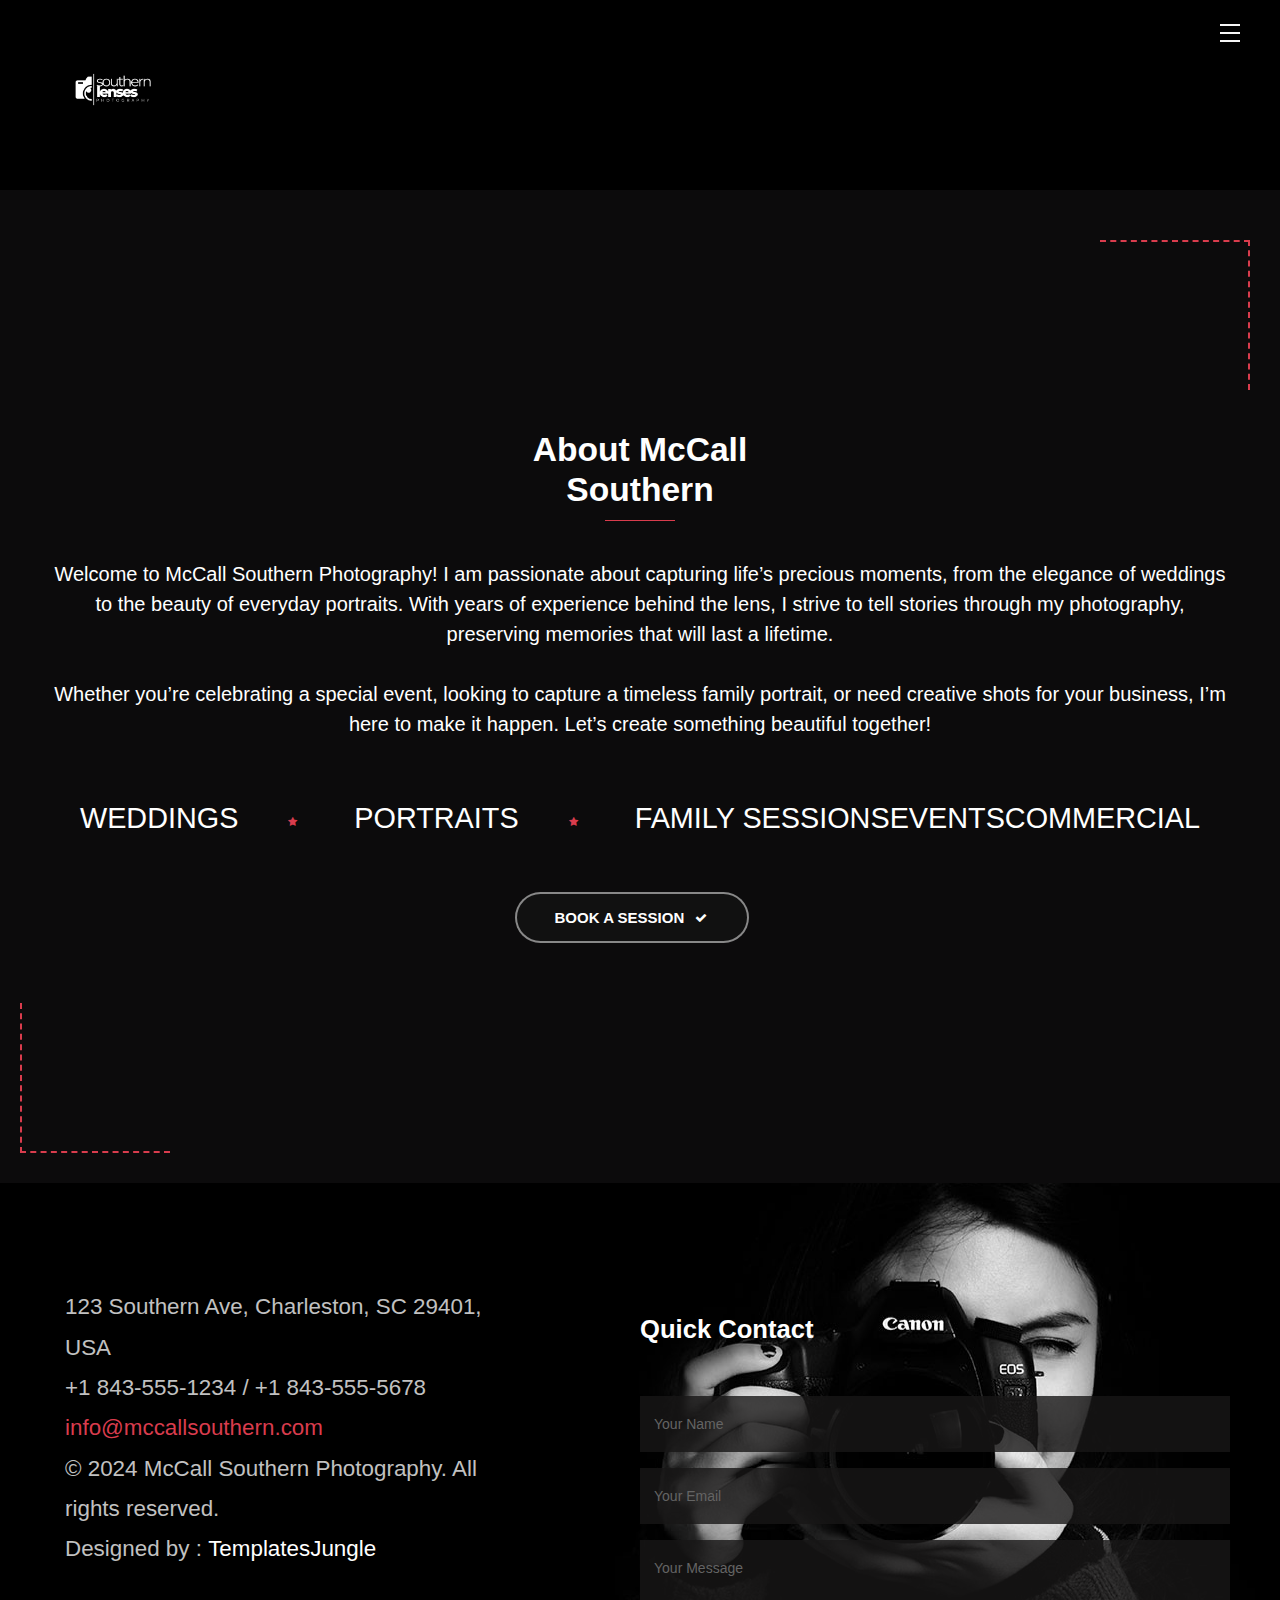
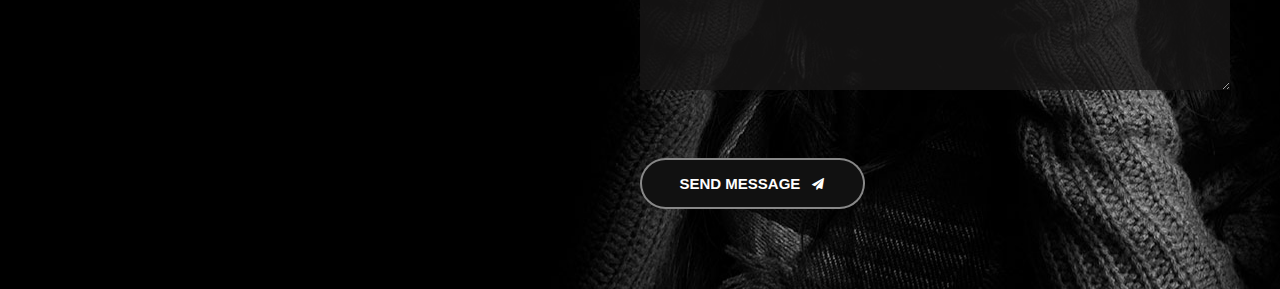
==== about.html @ d6b061a8 "Implemented most of the functionalities including stripe" ====
<!DOCTYPE html>
<html>

<head>
    <!-- Updated title for branding and SEO -->
    <title>McCall Southern Photography - Professional Photographer Portfolio & Services</title>

    <!-- Standard meta tags -->
    <meta charset="utf-8">
    <meta http-equiv="X-UA-Compatible" content="IE=edge">
    <meta name="viewport" content="width=device-width, initial-scale=1.0">
    <meta name="format-detection" content="telephone=no">
    <meta name="apple-mobile-web-app-capable" content="yes">

    <!-- Updated meta for SEO -->
    <meta name="author" content="McCall Southern Photography">
    <meta name="keywords" content="photography, professional photography, portfolio, wedding photography, event photography, family portraits, online galleries, photography services, photo editing, photo studio, McCall Southern">
    <meta name="description" content="McCall Southern Photography offers professional photography services including wedding photography, portraits, and events. Explore our portfolio and book sessions online.">

    <!-- Social media meta tags for improved sharing -->
    <meta property="og:title" content="McCall Southern Photography - Professional Photographer Portfolio & Services">
    <meta property="og:description" content="Explore McCall Southern Photography's portfolio and book professional photography sessions online. Offering weddings, portraits, events, and more.">
    <meta property="og:image" content="https://yourwebsite.com/assets/og-image.jpg">
    <!-- Replace with actual image URL -->
    <meta property="og:url" content="https://yourwebsite.com">
    <meta name="twitter:card" content="summary_large_image">
    <meta name="twitter:title" content="McCall Southern Photography">
    <meta name="twitter:description" content="Explore McCall Southern Photography's portfolio and book professional photography sessions online.">

    <!-- Canonical URL for SEO -->
    <link rel="canonical" href="https://yourwebsite.com">

    <!-- Stylesheets -->
    <link rel="stylesheet" type="text/css" href="css/normalize.css">
    <link rel="stylesheet" type="text/css" href="css/vendor.css">
    <link rel="stylesheet" type="text/css" href="fonts/icomoon/icomoon.css">
    <link rel="stylesheet" type="text/css" href="style.css">

    <!-- Favicon for branding -->
    <link rel="icon" href="images/favicon.ico" type="image/x-icon">
    <!-- Replace with actual favicon -->
</head>


<body class="bg-black">

    <div class="preloader">
        <svg>
	  <g>
	    <path d="M 50,100 A 1,1 0 0 1 50,0"/>
	  </g>
	  <g>
	    <path d="M 50,75 A 1,1 0 0 0 50,-25"/>
	  </g>
	  <defs>
	    <linearGradient id="gradient" x1="0%" y1="0%" x2="0%" y2="100%">
	      <stop offset="0%" style="stop-color:#FF56A1;stop-opacity:1" />
	      <stop offset="100%" style="stop-color:#FF9350;stop-opacity:1" />
	    </linearGradient>
	  </defs>
	</svg>
    </div>

    <div class="nav nav-overlay">
        <div class="nav__content">
            <ul class="nav__list">
                <li class="nav__list-item"><a href="index.html" class="hover-target">Home</a></li>
                <li class="nav__list-item active-nav"><a href="about.html" class="hover-target">About</a></li>
                <li class="nav__list-item"><a href="services.html" class="hover-target">Services</a></li>
                <li class="nav__list-item"><a href="portfolio.html" class="hover-target">Portfolio</a></li>
                <li class="nav__list-item"><a href="testimonials.html" class="hover-target">Testimonials</a></li>
                <li class="nav__list-item"><a href="blog.php" class="hover-target">Blog</a></li>
                <li class="nav__list-item"><a href="faq.html" class="hover-target">FAQ</a></li>
                <li class="nav__list-item"><a href="shop.php" class="hover-target">Shop</a></li>
                <li class="nav__list-item"><a href="cart.php" class="hover-target">Cart</a></li>
                <li class="nav__list-item"><a href="contact.html" class="hover-target">Contact</a></li>
            </ul>
        </div>
    </div>

    <header id="header" class="light">
        <div id="header-wrap">
            <nav id="navbar">
                <div class="main-logo">
                    <a href="index.html">
                        <img src="images/logo.png" alt="McCall Southern Photography Logo" style="max-width: 150px; height: auto;">
                    </a>
                </div>


                <div class="action-menu">
                    <input id="menu-toggle" type="checkbox" />
                    <label class="menu-btn" for="menu-toggle">
                        <span></span>
                    </label>
                </div>
                <!--action-menu-->
            </nav>
        </div>
        <!--header-wrap-->
    </header>



    <section class="about-us bg-grey light padding-xlarge">
        <div class="container">
            <div class="row">
                <div class="border-top-right"></div>
                <!--border-top-right-->
                <div class="border-left-bottom"></div>
                <!--border-left-bottom-->
                <div class="section-header text-center">
                    <h2 class="section-title mb-5">About McCall Southern</h2>
                    <p>Welcome to McCall Southern Photography! I am passionate about capturing life’s precious moments, from the elegance of weddings to the beauty of everyday portraits. With years of experience behind the lens, I strive to tell stories
                        through my photography, preserving memories that will last a lifetime.</p>
                    <p>Whether you’re celebrating a special event, looking to capture a timeless family portrait, or need creative shots for your business, I’m here to make it happen. Let’s create something beautiful together!</p>
                </div>
                <div class="pg-features flex-container mt-4">
                    <ul class="list-unstyled m-auto d-flex text-uppercase">
                        <li><a href="#">Weddings</a><i class="icon icon-star"></i></li>
                        <li><a href="#">Portraits</a><i class="icon icon-star"></i></li>
                        <li><a href="#">Family Sessions</a></li>
                        <li><a href="#">Events</a></li>
                        <li><a href="#">Commercial</a></li>
                    </ul>
                </div>
                <!--pg-features-->
            </div>
            <div class="pix_btn btn-click text-center mt-5">
                <a href="contact.html" class="btn btn-pill btn-large btn-outline-light mr-3" data-hover="click">
                    <span>Book a Session</span>
                    <i class="icon icon-check"></i>
                </a>
            </div>
        </div>
    </section>


    <footer id="footer" class="bg-black light padding-xlarge" style="background-image: url(images/photography.jpg); background-position: right; background-repeat: no-repeat;">
        <div class="container">
            <div class="row">
                <div class="contact-information mt-4 d-flex">
                    <div class="contact-detail col-md-6">
                        <div class="detail mr-6 mb-4">
                            <ul class="list-unstyled colored-grey text-large">
                                <li>123 Southern Ave, Charleston, SC 29401, USA</li>
                                <li>+1 843-555-1234 / +1 843-555-5678</li>
                                <li><a href="mailto:info@mccallsouthern.com" class="colored">info@mccallsouthern.com</a></li>
                                <li>© 2024 McCall Southern Photography. All rights reserved.</li>
                                <li>Designed by : <a href="https://www.templatesjungle.com/" target="_blank">TemplatesJungle</a></li>
                            </ul>
                        </div>
                        <!--detail-->
                    </div>
                    <!--contact-detail-->

                    <div class="col-md-6 p-0">
                        <div class="container">
                            <div class="row">
                                <h3>Quick Contact</h3>
                                <form action="https://www.mccallsouthern.com/contact.php" class="contact-form d-flex flex-wrap mt-4">
                                    <input type="text" name="name" placeholder="Your Name" class="name mb-3" required>
                                    <input type="email" name="email" placeholder="Your Email" class="mb-3" required>
                                    <textarea name="message" placeholder="Your Message" style="height: 150px;" required></textarea>

                                    <div class="pix_btn btn-click text-center mt-5">
                                        <button type="submit" class="btn btn-pill btn-large btn-outline-light mr-3" data-hover="click">
                                            <span>Send Message</span>
                                            <i class="icon icon-paper-plane"></i>
                                        </button>
                                    </div>
                                </form>
                            </div>
                        </div>
                    </div>
                    <!--col-md-6-->
                </div>
                <!--contact-information-->
            </div>
        </div>
    </footer>

    <script src="js/jquery-1.11.0.min.js"></script>
    <script type="text/javascript" src="js/plugins.js"></script>
    <script type="text/javascript" src="js/script.js"></script>

</body>


</html>
---- fonts/icomoon/icomoon.css ----
@font-face {
  font-family: 'icomoon';
  src:  url('fonts/icomoonc471.eot?lvocsa');
  src:  url('fonts/icomoonc471.eot?lvocsa#iefix') format('embedded-opentype'),
    url('fonts/icomoonc471.ttf?lvocsa') format('truetype'),
    url('fonts/icomoonc471.woff?lvocsa') format('woff'),
    url('fonts/icomoonc471.svg?lvocsa#icomoon') format('svg');
  font-weight: normal;
  font-style: normal;
  font-display: block;
}

[class^="icon-"], [class*=" icon-"] {
  /* use !important to prevent issues with browser extensions that change fonts */
  font-family: 'icomoon' !important;
  speak: never;
  font-style: normal;
  font-weight: normal;
  font-variant: normal;
  text-transform: none;
  line-height: 1;

  /* Better Font Rendering =========== */
  -webkit-font-smoothing: antialiased;
  -moz-osx-font-smoothing: grayscale;
}

.icon-fullscreen:before {
  content: "\e900";
}
.icon-camera:before {
  content: "\e90f";
}
.icon-arrow-up2:before {
  content: "\ea3a";
}
.icon-arrow-down2:before {
  content: "\ea3e";
}
.icon-facebook:before {
  content: "\ea90";
}
.icon-twitter:before {
  content: "\ea96";
}
.icon-youtube:before {
  content: "\ea9d";
}
.icon-behance:before {
  content: "\eaa8";
}
.icon-plus:before {
  content: "\f067";
}
.icon-star:before {
  content: "\f005";
}
.icon-check:before {
  content: "\f00c";
}
.icon-search:before {
  content: "\f002";
}
.icon-linkedin-square:before {
  content: "\f08c";
}
.icon-bars:before {
  content: "\f0c9";
}
.icon-navicon:before {
  content: "\f0c9";
}
.icon-reorder:before {
  content: "\f0c9";
}
.icon-angle-left:before {
  content: "\f104";
}
.icon-angle-right:before {
  content: "\f105";
}
.icon-angle-up:before {
  content: "\f106";
}
.icon-angle-down:before {
  content: "\f107";
}
.icon-instagram:before {
  content: "\f16d";
}
.icon-paper-plane:before {
  content: "\f1d8";
}
.icon-send:before {
  content: "\f1d8";
}
.icon-pinterest-p:before {
  content: "\f231";
}
.icon-arrow-thin-left:before {
  content: "\e902";
}
.icon-arrow-thin-right:before {
  content: "\e903";
}
---- style.css ----
/*
Template Name: Christina
Template URI: https://demo.templatesjungle.com/christina/
Author: TemplatesJungle
Author URI: https://templatesjungle.com/
Description: Fashion Photographer is specially designed product packaged for Fashion Photographer by TemplatesJungle.
*/


/*--------------------------------------------------------------
This is main CSS file that contains custom style rules used in this template
--------------------------------------------------------------*/


/*------------------------------------*\
    Table of contents
\*------------------------------------*/


/*
1. Normalize
2. Base Styles
  - Clearfix
  - Floating & Alignment
3. Typography
4. Divider Styles
5. Image Styles
  - Image with Caption
6. Form Styles
7. Button Styles
  - Button Sizes
  - Button Shapes
  - Button Color Scheme
8. Grid Layout
  - Rows
  - Columns
  - Column with Border
  - Responsive Utilities
9. Table Styles
10. Site Structure

/*--------------------------------------------------------------
/** 1. Normalize
--------------------------------------------------------------*/

html,
body {
    position: relative;
    width: 100%;
    height: 100%;
}

html {
    font-size: 100%;
    font-family: sans-serif;
    -ms-text-size-adjust: 100%;
    -webkit-text-size-adjust: 100%;
}

body {
    margin: 0;
    font-style: normal;
    -ms-text-size-adjust: 100%;
    -webkit-text-size-adjust: 100%;
    text-rendering: optimizeLegibility
}

article,
aside,
details,
figcaption,
figure,
footer,
header,
main,
menu,
nav,
section,
summary {
    display: block;
}

audio,
canvas,
progress,
video {
    display: inline-block;
    vertical-align: baseline;
}

audio:not([controls]) {
    display: none;
    height: 0;
}

[hidden],
template {
    display: none;
}

a {
    background-color: transparent;
    outline: 0;
    text-decoration: none;
    cursor: pointer;
    -webkit-text-decoration-skip: objects;
    -webkit-transition: all 0.3s ease;
    transition: all 0.3s ease;
}

abbr[title] {
    border-bottom: none;
    text-decoration: underline;
    text-decoration: underline dotted;
}

b,
strong,
.strong {
    font-weight: bolder;
}

dfn {
    font-style: italic;
}

mark {
    background-color: #ff0;
    color: #000;
}

small {
    font-size: 80%;
}

sub,
sup {
    font-size: 75%;
    line-height: 0;
    position: relative;
    vertical-align: baseline;
}

sup {
    top: -0.5em;
}

h1 {
    font-size: 2em;
    margin: 0.67em 0;
}

h1,
h2,
h3,
h4,
h5,
h6,
ul,
ol,
dl,
li,
dd,
small {
    padding: 0;
}

img {
    border: 0;
}

svg:not(:root) {
    overflow: hidden;
    display: block;
}

figure {
    margin: 1em 40px;
}

hr {
    height: 0;
    overflow: visible;
    -webkit-box-sizing: content-box;
    -moz-box-sizing: content-box;
    box-sizing: content-box;
}

pre {
    overflow: auto;
}

code,
kbd,
pre,
samp {
    font-family: Courier, monospace;
    font-size: 1em;
}

blockquote::before,
blockquote::after,
q::before,
q::after {
    content: '';
}

blockquote,
q {
    quotes: "" "";
    padding: 2em 0;
    margin-left: 0;
    margin-bottom: 2em;
    font-size: x-large;
    font-family: serif;
    font-style: italic;
    border-top: 1px solid #111;
    border-bottom: 1px solid #111;
}

button,
input,
optgroup,
select,
textarea {
    color: inherit;
    font: inherit;
    margin: 0;
}

button,
input {
    overflow: visible;
}

button,
select {
    text-transform: none;
}

select {
    text-indent: 45px;
}

button,
html input[type="button"],
input[type="reset"],
input[type="submit"] {
    -webkit-appearance: button;
    cursor: pointer;
}

button[disabled],
html input[disabled] {
    cursor: default;
}

button::-moz-focus-inner,
input::-moz-focus-inner {
    border: 0;
    padding: 0;
}

input {
    line-height: normal;
}

input[type="checkbox"],
input[type="radio"] {
    padding: 0;
    outline: 0;
    -webkit-box-sizing: border-box;
    -moz-box-sizing: border-box;
    box-sizing: border-box;
}

input[type="number"]::-webkit-inner-spin-button,
input[type="number"]::-webkit-outer-spin-button {
    height: auto;
}

input[type="search"] {
    -webkit-appearance: textfield;
    outline-offset: -2px;
}

input[type="search"]::-webkit-search-cancel-button,
input[type="search"]::-webkit-search-decoration {
    -webkit-appearance: none;
}

::-webkit-file-upload-button {
    -webkit-appearance: button;
    font: inherit;
}

fieldset {
    border: 1px solid #c0c0c0;
    margin: 0 2px;
    padding: 0.35em 0.625em 0.75em;
}

legend {
    border: 0;
    padding: 0;
}

textarea {
    overflow: auto;
}

optgroup {
    font-weight: bold;
}

table {
    border-collapse: collapse;
    border-spacing: 0;
    width: 100%;
}

td,
th {
    padding: 0;
}


/*--------------------------------------------------------------
/** 2. Base Styles
--------------------------------------------------------------*/

*,
*::before,
*::after {
    -webkit-box-sizing: border-box;
    -moz-box-sizing: border-box;
    box-sizing: border-box;
}

html {
    box-sizing: border-box;
}

body {
    font-family: Raleway, sans-serif;
    line-height: 1.8;
    color: #111;
}

body.no-scroll {
    overflow: hidden;
}

a {
    color: #111;
}

a:hover {
    color: #d93c4d;
    text-decoration: none;
}

ul,
ol {
    margin-top: 0;
    margin-bottom: 0;
    margin-left: 0;
    padding: 0;
}

ul ul,
ol ul,
ul ol,
ol ol {
    margin-top: 0;
    margin-bottom: 0;
}

ul li,
ol li {
    margin-bottom: 0;
    outline: 0;
}

ul li.active a {
    text-decoration: none;
}

ul li a {
    color: #151515;
}

ul li a:hover {
    text-decoration: none;
}

ul li:last-child,
ol li:last-child {
    margin-bottom: 0;
}

.list-unstyled {
    padding-left: 0;
    list-style: none;
}

.list-inline {
    padding-left: 0;
    list-style: none;
    margin-left: -0.5rem;
}

.list-inline>li {
    display: inline-block;
    padding-left: 1rem;
    padding-right: 1rem;
}

dl {
    margin-top: 0;
    margin-bottom: 2rem;
}

dt,
dd {
    line-height: 1.42857143;
}

dt {
    font-weight: bold;
}

dd {
    margin-left: 0;
}

button,
input,
select,
textarea {
    font-family: inherit;
    font-size: inherit;
    line-height: inherit;
    outline: 0;
}

figure {
    margin: 0;
    line-height: 1;
}

img {
    display: inline-block;
    border: 0;
    max-width: 100%;
    height: auto;
    vertical-align: middle;
}

::selection {
    background: #d93c4d;
    color: #fff;
    text-shadow: none;
}

::-moz-selection {
    background: #d93c4d;
    color: #fff;
    text-shadow: none;
}

::-webkit-input-placeholder {
    color: #646464;
    /* WebKit browsers */
    -webkit-transition: color .2s;
    transition: color .2s;
}

::-moz-placeholder {
    color: #646464;
    /* Mozilla Firefox 19+ */
    -webkit-transition: color .2s;
    transition: color .2s;
}

:-ms-input-placeholder {
    color: #646464;
    /* Internet Explorer 10+ */
    -webkit-transition: color .2s;
    transition: color .2s;
}

::placeholder {
    color: #646464;
    -webkit-transition: color .2s;
    transition: color .2s;
}

.fade-in-page {
    -webkit-animation: fade-in ease-in-out 1.3s both;
    -moz-animation: fade-in ease-in-out 1.3s both;
    animation: fade-in ease-in-out 1.3s both
}

@-webkit-keyframes fade-in {
    0% {
        opacity: 0;
    }
    100% {
        opacity: 1;
    }
}

@-moz-keyframes fade-in {
    0% {
        opacity: 0;
    }
    100% {
        opacity: 1;
    }
}

@keyframes fade-in {
    0% {
        opacity: 0;
    }
    100% {
        opacity: 1;
    }
}


/* - Clearfix
------------------------------------------------------------- */

.clearfix::before,
.clearfix::after,
.container::before,
.container::after,
.container-fluid::before,
.container-fluid::after,
.row::before,
.row::after,
.general-section::before,
.general-section::after,
.full-width-section::before,
.full-width-section::after,
.tabs::before,
.tabs::after {
    content: "";
    display: table;
    line-height: 0;
}

.clearfix::after,
.container::after,
.container-fluid::after,
.row::after,
.general-section::after,
.full-width-section::after,
.tabs-section::after {
    clear: both;
}


/* - Floating & Alignment
------------------------------------------------------------- */

.align-left {
    float: left;
    text-align: left;
}

.align-right {
    float: right;
    text-align: right;
}

.align-center {
    display: block;
    margin-left: auto;
    margin-right: auto;
    text-align: center;
}

.vertical-align {
    position: relative;
    top: 50%;
    -webkit-transform: translateY(-50%);
    transform: translateY(-50%);
}

.vertical-align-children {
    display: -webkit-flex;
    display: -moz-flex;
    display: -ms-flexbox;
    display: flex;
    align-items: center;
    -webkit-align-items: center;
    justify-content: center;
    -webkit-justify-content: center;
    flex-direction: row;
    -webkit-flex-direction: row;
}

@media only screen and (max-width: 991px) {
    .vertical-align-children {
        display: block;
    }
}


/*--------------------------------------------------------------
/** 3. Typography
--------------------------------------------------------------*/

h1,
.h1,
h2,
.h2,
h3,
.h3,
h4,
.h4,
h5,
.h5,
h6,
.h6 {
    font-weight: 700;
    line-height: 1.2;
    color: #333;
}

h4,
h5,
h6 {
    margin-top: 0;
    margin-bottom: 5px;
}

h5,
h6 {
    letter-spacing: 1px;
}

.h1,
h1 {
    font-size: 3em;
    line-height: 1;
}

.h2,
h2 {
    font-size: 2.1em;
    line-height: 1.2;
}

.h3,
h3 {
    font-size: 1.6em;
    line-height: 1.3;
}

.h4,
h4 {
    font-size: 1.8em;
    line-height: 1.25;
}

.h5,
h5 {
    font-size: 1.3em;
    line-height: 1.25;
    letter-spacing: 0.03em;
}

h6,
.h6 {
    font-size: 0.9em;
    line-height: 1.4;
}

h1 small,
h2 small,
h3 small,
h4 small,
h5 small,
h6 small {
    font-size: 75%;
}

h1 a,
h2 a,
h3 a,
h4 a,
h5 a,
h6 a {
    font-weight: inherit;
    color: inherit;
    text-decoration: none;
}

h2 a:hover,
h3 a:hover,
h3.post-title a:hover {
    color: #e0000c;
    text-decoration: none;
}

p {
    margin: 0 0 1.5em;
    font-size: 20px;
    line-height: 1.5;
}

p,
ul,
ol,
dl,
table,
fieldset,
blockquote,
address,
pre {}

p:empty {
    display: none;
}

small {
    font-size: 85%;
}

mark {
    background-color: #fcf8e3;
    padding: 0.28rem;
}

dfn,
cite,
em,
i {
    font-style: italic;
}

pre {
    background-color: rgba(0, 0, 0, 0.025);
    display: block;
    overflow: visible;
    overflow-y: hidden;
    position: relative;
    margin: 3rem 0;
    padding: 20px 20px 20px 40px;
    font-size: 14px;
    line-height: 1.6;
}

pre::before {
    content: "";
    background: url("data:image/svg+xml;charset=utf8,%3Csvg xmlns='http://www.w3.org/2000/svg' width='32' height='32' fill='white' viewBox='0 0 32 32'%3E%3Cpath d='M10,23.7l-0.9,0.9c-0.2,0.2-0.6,0.2-0.8,0l-8.2-8.2c-0.2-0.2-0.2-0.6,0-0.8l8.2-8.2c0.2-0.2,0.6-0.2,0.8,0L10,8.3c0.2,0.2,0.2,0.6,0,0.8L3.1,16l6.9,6.9C10.2,23.1,10.2,23.5,10,23.7L10,23.7zM20.3,5l-6.5,22.6c-0.1,0.3-0.4,0.5-0.7,0.4L12,27.7c-0.3-0.1-0.5-0.4-0.4-0.7l6.5-22.6c0.1-0.3,0.4-0.5,0.7-0.4L20,4.3C20.2,4.4,20.4,4.7,20.3,5z M31.8,16.4l-8.2,8.2c-0.2,0.2-0.6,0.2-0.8,0L22,23.7c-0.2-0.2-0.2-0.6,0-0.8l6.9-6.9L22,9.1c-0.2-0.2-0.2-0.6,0-0.8l0.9-0.9c0.2-0.2,0.6-0.2,0.8,0l8.2,8.2C32.1,15.8,32.1,16.2,31.8,16.4L31.8,16.4z'/%3E%3C/svg%3E") no-repeat center center;
    background-position: center 5px;
    background-size: 16px;
    background-color: rgba(0, 0, 0, 0.5);
    position: absolute;
    top: 0;
    left: 0;
    height: 100%;
    padding: 0 0 0 25px;
    z-index: 5;
}

code,
kbd,
var {
    font-size: 14px;
}

code {
    background-color: #f9f2f4;
    border-radius: 4px;
    padding: 2px 4px;
    color: #c7254e;
}

abbr {
    border-bottom: 0.1px dotted #666;
    cursor: help;
}

.two-column {
    -webkit-column-count: 2;
    -moz-column-count: 2;
    column-count: 2;
    -webkit-column-gap: 30px;
    -moz-column-gap: 30px;
    column-gap: 30px;
}

@media only screen and (max-width: 767px) {
    .two-column {
        -webkit-column-count: 1;
        -moz-column-count: 1;
        column-count: 1;
        -webkit-column-gap: 0px;
        -moz-column-gap: 0px;
        column-gap: 0px;
    }
}

.dropcap {
    float: left;
    display: inline-block;
    margin: 6px 10px -6px 0;
    font-size: 550%;
    font-weight: 500;
    text-align: center;
    line-height: .8em;
    color: #121212;
}

.text-lead .dropcap {
    margin-top: 0;
}

.dropcap::first-letter {
    text-transform: uppercase;
}

.highlight {
    background-color: #ff9697;
    color: #fff;
    border-radius: 4px;
    padding: 2px 4px;
    font-size: 90%;
    font-weight: normal;
    text-transform: none;
}

.highlight.light {
    background: #ffff99;
    color: #121212;
}

.highlight.dark {
    background: #101010;
}

.colored {
    color: #d93c4d !important;
}

.color-primary {
    color: #333 !important;
}

.color-primary a {
    color: #333 !important;
}

.colored-grey {
    color: #c1c1c1 !important;
}

a.colored-grey:hover {
    color: #d93c4d !important;
}

.text-left {
    text-align: left;
}

.text-right {
    text-align: right;
}

.text-center {
    text-align: center;
}

.text-justify {
    text-align: justify;
}

.text-nowrap {
    white-space: nowrap;
}

.text-lowercase {
    text-transform: lowercase;
}

.text-uppercase {
    text-transform: uppercase;
}

.text-capitalize {
    text-transform: capitalize;
}

.text-italic {
    font-style: italic;
}

.text-lead {
    font-size: 280%;
    line-height: 1.2em;
    font-weight: 500;
}

.text-muted {
    color: #777;
}

.text-pri {
    color: #ff9697;
}

.text-hide {
    font: 0/0 a;
    color: transparent;
    text-shadow: none;
    background-color: transparent;
    border: 0;
}

@media only screen and (max-width: 575px) {
    .text-lead {
        font-size: 40px;
    }
}


/** . Text Align
--------------------------------------------------------------*/

.text-left {
    text-align: left;
}

.text-right {
    text-align: right;
}

.text-center {
    text-align: center;
}

.text-justify {
    text-align: justify;
}

.text-nowrap {
    white-space: nowrap;
}

.text-lead {
    font-size: 280%;
    line-height: 1.2em;
    font-weight: 500;
}

.text-muted {
    color: #777;
}

.text-pri {
    color: #ff9697;
}

.text-hide {
    font: 0/0 a;
    color: transparent;
    text-shadow: none;
    background-color: transparent;
    border: 0;
}

@media only screen and (max-width: 575px) {
    .text-lead {
        font-size: 40px;
    }
}


/*--------------------------------------------------------------
/** 5. Image Styles
--------------------------------------------------------------*/

img.align-left,
.wp-caption.align-left,
img.align-right,
.wp-caption.align-right {
    max-width: 40%;
}

img.align-left,
.wp-caption.align-left {
    margin: 6px 1em 6px 0;
    margin: 0.4em 2.5em 0.75em 0;
}

img.align-right,
.wp-caption.align-right {
    margin: 6px 0 6px 1em;
    margin: 0.4em 0 0.75em 2.5em;
}

img.align-center,
.wp-caption.align-center {
    display: block;
    margin: 0 auto 1.5em;
    text-align: center;
}

.full-width-img img {
    width: 100%;
}

.img-margin-left img,
.img-margin-right img {
    width: auto;
    max-width: 150%;
}

.img-margin-left {
    text-align: right;
}

.img-margin-left img {
    margin-left: -34rem;
}

.img-margin-right img {
    margin-right: -34rem;
}

.img-rounded {
    border-radius: 0.6rem;
}

.img-thumbnail {
    display: inline-block;
    max-width: 100%;
    height: auto;
    padding: 0.4rem;
    line-height: 1.42857143;
    background-color: #fff;
    border: 0.1rem solid #ddd;
    border-radius: 0.4rem;
    -webkit-transition: all .2s ease-in-out;
    transition: all .2s ease-in-out;
}

.img-circle {
    border-radius: 50%;
}


/* - Image Sizes
------------------------------------------------------------- */

img.bannerImg {
    width: 100%;
    /* Banner in Home Page */
    height: 900px;
}

img.galleryImg {
    width: 100%;
    /* Photogallery in Home Page */
}

img.photographyImg {
    /* Footer Bg in Home Page */
    height: 873px;
}

img.largeImg {
    /* photogallery in Home Page */
    height: 468px;
}

img.smallImg {
    /* Photogallery in Home Page */
    height: 227px;
}


/* - Image with Caption
------------------------------------------------------------- */

.wp-caption {
    margin-bottom: 1.5em;
}

.wp-caption-text,
.wp-caption .wp-caption-text {
    margin: 0.8em 5% 0;
    font-size: 0.8em;
    font-weight: normal;
    line-height: 1.4;
    color: rgba(0, 0, 0, 0.6);
}

@media only screen and (max-width: 767px) {
    .wp-caption.align-right,
    .wp-caption.align-left {
        float: none;
        margin: 0 auto 1.5em;
        padding: 0;
        max-width: 100%;
    }
    .wp-caption.align-right .wp-caption-text,
    .wp-caption.align-left .wp-caption-text {
        text-align: center;
    }
}


/*--------------------------------------------------------------
/** 7. Form Styles
--------------------------------------------------------------*/

form .row {
    padding-bottom: 0;
}

fieldset {
    padding: 0;
    margin: 0;
    border: 0;
    min-width: 0;
}

label,
legend {
    display: block;
    margin-bottom: 0.5em;
    font-size: 13px;
    color: #a7a7a7;
    letter-spacing: 1px;
}

input[type="text"],
input[type="password"],
input[type="date"],
input[type="datetime"],
input[type="email"],
input[type="number"],
input[type="search"],
input[type="tel"],
input[type="time"],
input[type="url"],
textarea,
select,
.form-control {
    background-color: #fff;
    display: block;
    border-right: 1px solid #a9a9a9;
    border-radius: 0;
    padding: 1em;
    width: 100%;
    font-size: 14px;
    line-height: 2;
    color: #121212;
    margin-bottom: 20px;
    -webkit-transition: all 0.3s linear;
    transition: all 0.3s linear;
}

input.form-control,
textarea.form-control,
select.form-control {
    border: 1px solid rgba(226, 226, 226, 1);
    background-color: #f2f2f2;
}

input[type="text"]:focus,
input[type="password"]:focus,
input[type="date"]:focus,
input[type="datetime"]:focus,
input[type="email"]:focus,
input[type="number"]:focus,
input[type="search"]:focus,
input[type="tel"]:focus,
input[type="time"]:focus,
input[type="url"]:focus,
textarea:focus,
select:focus,
.form-control:focus {
    outline: 0;
}

.form-control::-webkit-input-placeholder {
    color: rgba(255, 255, 255, 0.5);
}

.form-control:focus::-webkit-input-placeholder {
    color: #111;
}

.form-control::-moz-placeholder {
    color: rgba(255, 255, 255, 0.5);
}

.form-control:focus::-moz-placeholder {
    color: #111;
}

.form-control:-ms-input-placeholder {
    color: rgba(255, 255, 255, 0.5);
}

.form-control:focus:-ms-input-placeholder {
    color: #111;
}

.form-control::placeholder {
    color: rgba(255, 255, 255, 0.5);
}

.form-control:focus::placeholder {
    color: #8a8987;
}

.form-control::-ms-expand {
    border: 0;
    background-color: transparent;
}

input[type="text"][disabled],
input[type="text"][readonly],
input[type="password"][disabled],
input[type="password"][readonly],
input[type="date"][disabled],
input[type="date"][readonly],
input[type="datetime"][disabled],
input[type="datetime"][readonly],
input[type="email"][disabled],
input[type="email"][readonly],
input[type="number"][disabled],
input[type="number"][readonly],
input[type="search"][disabled],
input[type="search"][readonly],
input[type="tel"][disabled],
input[type="tel"][readonly],
input[type="time"][disabled],
input[type="time"][readonly],
input[type="url"][disabled],
input[type="url"][readonly],
textarea[disabled],
textarea[readonly],
select[disabled],
select[readonly],
.form-control[disabled],
.form-control[readonly],
fieldset[disabled] .form-control {
    background-color: #f5f5f5;
    opacity: 1;
}

input[type="text"][disabled],
input[type="text"][readonly],
input[type="password"][disabled],
input[type="password"][readonly],
input[type="date"][disabled],
input[type="date"][readonly],
input[type="datetime"][disabled],
input[type="datetime"][readonly],
input[type="email"][disabled],
input[type="email"][readonly],
input[type="number"][disabled],
input[type="number"][readonly],
input[type="search"][disabled],
input[type="search"][readonly],
input[type="tel"][disabled],
input[type="tel"][readonly],
input[type="time"][disabled],
input[type="time"][readonly],
input[type="url"][disabled],
input[type="url"][readonly],
textarea[disabled],
textarea[readonly],
select[disabled],
select[readonly],
.form-control[disabled],
fieldset[disabled] .form-control {
    cursor: not-allowed;
}

textarea {
    overflow: auto;
    padding: 12px;
    min-height: none;
    vertical-align: top;
}

input[type="search"] {
    -webkit-appearance: none;
}

input[type="radio"],
input[type="checkbox"] {
    margin: 5px 10px 0 0;
    line-height: normal;
}

input[type="file"] {
    display: block;
}

input[type="range"] {
    display: block;
    width: 100%;
}

select {
    /*for firefox*/
    -moz-appearance: none;
    /*for chrome*/
    -webkit-appearance: none;
}


/*for IE10*/

select::-ms-expand {
    display: none;
}

select[multiple],
select[size] {
    height: auto;
}

input[type="file"]:focus,
input[type="radio"]:focus,
input[type="checkbox"]:focus {
    outline: thin dotted;
    outline: 5px auto -webkit-focus-ring-color;
    outline-offset: -2px;
}

.radio,
.checkbox {
    position: relative;
    display: block;
    margin-top: 10px;
    margin-bottom: 10px;
}

.radio label,
.checkbox label,
.radio-inline label,
.checkbox-inline label {
    min-height: 20px;
    padding-left: 30px;
    margin-bottom: 0;
    font-weight: normal;
    cursor: pointer;
}

.radio-inline label,
.checkbox-inline label {
    padding-left: 25px;
}

.radio label::before,
.checkbox label::before,
.radio-inline label::before,
.checkbox-inline label::before {
    content: "";
    background: #fff;
    position: absolute;
    top: 50%;
    left: 0;
    border: 1px solid #ddd;
    border-radius: 3px;
    margin-top: -9px;
    width: 18px;
    height: 18px;
    cursor: pointer;
    -webkit-box-sizing: border-box;
    -moz-box-sizing: border-box;
    box-sizing: border-box;
    -webkit-transition: all 0.2s ease-out;
    transition: all 0.2s ease-out;
}

.radio label::before,
.radio-inline label::before {
    border-radius: 50%;
}

.radio label::after,
.checkbox label::after,
.radio-inline label::after,
.checkbox-inline label::after {
    content: '';
    background: transparent;
    position: absolute;
    top: 50%;
    left: 4px;
    border: 3px solid #121212;
    border-top: none;
    border-right: none;
    margin-top: -4px;
    width: 10px;
    height: 6px;
    opacity: 0;
    -webkit-transform: rotate(-45deg);
    transform: rotate(-45deg);
    -webkit-transition: all 0.2s ease-out;
    transition: all 0.2s ease-out;
}

.radio label::after,
.radio-inline label::after {
    background-color: #ff9697;
    left: 5px;
    border: 0;
    border-radius: 50%;
    width: 8px;
    height: 8px;
}

.radio label:hover::after,
.checkbox label:hover::after,
.radio-inline label:hover::after,
.checkbox-inline label:hover::after {
    opacity: 0.1;
}

.radio input[type="radio"]:checked+label::before,
.checkbox input[type="checkbox"]:checked+label::before,
.radio-inline input[type="radio"]:checked+label::before,
.checkbox-inline input[type="checkbox"]:checked+label::before {
    background: #fff;
}

.radio input[type="radio"]:checked+label::after,
.checkbox input[type="checkbox"]:checked+label::after,
.radio-inline input[type="radio"]:checked+label::after,
.checkbox-inline input[type="checkbox"]:checked+label::after {
    opacity: 1;
    border-color: #ff9697;
}

.radio input[type="radio"],
.radio-inline input[type="radio"],
.checkbox input[type="checkbox"],
.checkbox-inline input[type="checkbox"] {
    position: absolute;
    top: 50%;
    margin: 0;
    margin-left: 2px;
    margin-top: 4px \9;
    width: 0;
    outline: 0;
    opacity: 0;
    -webkit-transform: translateY(-50%);
    transform: translateY(-50%);
}

.radio+.radio,
.checkbox+.checkbox {
    margin-top: -5px;
}

.radio+.radio:last-child,
.checkbox+.checkbox:last-child {
    margin-bottom: 25px;
}

.radio-inline,
.checkbox-inline {
    position: relative;
    display: inline-block;
    padding-left: 0px;
    margin-bottom: 0;
    vertical-align: middle;
    font-weight: normal;
    cursor: pointer;
}

.radio-inline+.radio-inline,
.checkbox-inline+.checkbox-inline {
    margin-top: 0;
    margin-left: 10px;
}

input[type="radio"][disabled],
input[type="checkbox"][disabled],
input[type="radio"].disabled,
input[type="checkbox"].disabled,
fieldset[disabled] input[type="radio"],
fieldset[disabled] input[type="checkbox"] {
    cursor: not-allowed;
}

.radio-inline.disabled,
.checkbox-inline.disabled,
fieldset[disabled] .radio-inline,
fieldset[disabled] .checkbox-inline {
    cursor: not-allowed;
}

.radio.disabled label,
.checkbox.disabled label,
fieldset[disabled] .radio label,
fieldset[disabled] .checkbox label {
    cursor: not-allowed;
}

@media only screen and (min-width: 768px) {
    .form-inline .form-group {
        display: inline-block;
        margin-bottom: 0;
        vertical-align: middle;
    }
    .form-inline .form-control {
        display: inline-block;
        width: auto;
        vertical-align: middle;
    }
    .form-inline .radio,
    .form-inline .checkbox {
        display: inline-block;
        margin-top: 0;
        margin-bottom: 0;
        vertical-align: middle;
    }
    .form-inline .radio label,
    .form-inline .checkbox label {
        padding-left: 0;
    }
    .form-inline .radio input[type="radio"],
    .form-inline .checkbox input[type="checkbox"] {
        position: relative;
        margin-left: 0;
    }
}


/*--------------------------------------------------------------
/** 8. Button Styles
--------------------------------------------------------------*/

a.btn,
input[type="button"],
input[type="submit"],
input[type="reset"],
input[type="file"],
button {
    background-image: none;
    background: #111;
    text-decoration: none !important;
    display: inline-block;
    position: relative;
    border: 2px solid transparent;
    border-radius: 0;
    padding: 0.75em 1.5em;
    font-size: 15px;
    font-weight: bold;
    line-height: normal;
    text-align: center;
    text-transform: uppercase;
    color: #fff;
    z-index: 1;
    cursor: pointer;
    white-space: nowrap;
    vertical-align: middle;
    transition: all 0.3s ease-in;
    -ms-touch-action: manipulation;
    touch-action: manipulation;
    -webkit-user-select: none;
    -moz-user-select: none;
    -ms-user-select: none;
    user-select: none;
    position: relative;
}

a.btn span {
    transition: all 0.3s ease-in;
}

.btn:hover,
.btn:focus,
input[type="button"]:focus,
input[type="button"]:hover,
input[type="submit"]:focus,
input[type="submit"]:hover,
input[type="reset"]:focus,
input[type="reset"]:hover,
input[type="file"]:focus,
input[type="file"]:hover,
button:focus,
button:hover {
    text-decoration: none;
    outline: 0;
}

.light .btn:hover {
    color: #fff;
}

.btn:last-child {
    margin-right: 0;
}

.btn:active,
.btn.btn-outline-light:active,
.btn.btn-outline-dark:active,
.btn.btn-outline-accent:active,
input[type="button"]:active,
input[type="submit"]:active,
input[type="reset"]:active,
input[type="file"]:active,
button:active {
    outline: 0;
    background-image: none;
    -webkit-box-shadow: inset 0 1px 3px rgba(0, 0, 0, 0.3);
    box-shadow: inset 0 1px 3px rgba(0, 0, 0, 0.3);
}

.btn.disabled,
.btn[disabled],
fieldset[disabled] .btn {
    cursor: not-allowed;
    opacity: 0.65;
    box-shadow: none;
}

a.btn.disabled,
fieldset[disabled] a.btn {
    pointer-events: none;
}


/* - Button Sizes
------------------------------------------------------------- */

.btn.btn-small {
    padding: 0.325em 1.7em;
    font-size: 0.65em;
}

.btn.btn-medium {
    padding: 0.5em 1.75em;
    font-size: 0.75em;
}

.btn.btn-large {
    padding: 1em 2.5em;
}

.btn.btn-xlarge {
    padding: 1em 2.115em;
    font-size: 0.9em;
}

.btn.btn-image {
    background-color: transparent;
    padding: 0;
    max-height: 50px;
}

.btn.btn-image img {
    max-height: 50px;
}


/* - Button Shapes
------------------------------------------------------------- */

.btn.btn-rounded,
.btn.btn-rounded::after {
    border-radius: 4px;
}

.btn.btn-pill,
.btn.btn-pill::after {
    border-radius: 2em;
}

.btn.btn-accent {
    color: #fff;
    background-color: #d93c4d;
}

.btn.btn-accent:hover {
    color: #fff !important;
    background-color: #d93c4d;
}

.btn.btn-outline-light,
.btn.btn-outline-accent {
    text-shadow: none;
    box-shadow: none;
}

.btn.btn-outline-light {
    border-color: rgba(255, 255, 255, 0.5);
    color: #fff;
}

.btn.btn-outline-light:active,
.btn.btn-outline-light:focus,
.btn.btn-outline-light:hover,
.btn.btn-outline-light:hover span {
    color: #fff;
    border-color: #fff;
    background: transparent !important;
}

.btn.btn-outline-accent {
    background: transparent;
    border-color: #d93c4d;
    color: #f4efe6;
}

.btn.btn-outline-accent:hover {
    border-color: #fff;
    color: #fff !important;
}

.btn.btn-full {
    display: block;
    margin: .85em 0;
    width: 100%;
    text-align: center;
}


/* - Buttons Color Scheme
------------------------------------------------------------- */

.btn.btn-common {
    background: #ce3c83;
    color: #fff;
}

.btn.btn-common:hover {
    background: #151515;
    color: #fff;
}

.btn.btn-gray,
.btn.btn-grey {
    background: #9e9e9e;
    color: #fff;
}

.btn.btn-black {
    background: #121212;
    color: #fff;
}

.btn.btn-black:hover {
    background-color: #797979;
}

.btn.btn-white {
    background: #f8f8f8;
    text-shadow: none;
    color: #121212 !important;
}


/* - Buttons Aligns
------------------------------------------------------------- */

.btn-left {
    text-align: left;
    display: block;
}

.btn-center {
    text-align: center;
    display: block;
}

.btn-right {
    text-align: right;
    display: block;
}


/* - Text Content
------------------------------------------------------------- */

.text-content {
    width: 100%;
    position: relative;
    margin-top: 250px;
}

@media only screen and (max-width: 575px) {
    .text-content p {
        padding: 0 20px;
    }
}


/* - Hover Button 
------------------------------------------------------------- */

.btn-click .btn.btn-text-effects {
    background: transparent;
    outline: none;
    position: relative;
    border: 2px solid #666;
    padding: 15px 30px;
    overflow: hidden;
    color: #666;
    font-weight: 600;
}

.btn-click .btn.btn-text-effects:hover:before {
    opacity: 1;
    transform: translate(0, 0);
}

.btn-click .btn.btn-text-effects:before {
    content: attr(data-hover);
    position: absolute;
    top: 0;
    left: -10px;
    width: 100%;
    padding: 14px 10px;
    opacity: 0;
    transform: translate(0, -100%);
    transition: all 0.3s ease-in-out;
    padding-right: 20px;
    font-weight: 500;
}

.btn-click .btn.btn-text-effects:hover span {
    opacity: 0;
    transform: translate(0, 100%);
}

.btn-click .btn.btn-text-effects span {
    text-transform: uppercase;
    transition: all 0.3s ease-in-out;
    font-weight: 500;
}


/*.btn-click a:hover i.icon:before {
    content: "\e90f";
}
*/


/* - Input Button 
------------------------------------------------------------- */

.pix_btn i.icon {
    font-size: 12px;
    line-height: 1.5;
}

.btn-input input[type="text"] {
    padding: 5px;
    height: 54px;
    width: 100%;
    font-size: 18px;
    font-style: italic;
    color: #4b4b4b;
    border: none;
}


/* -- Icon Part
--------------------------------------------------------------*/

i.icon {
    display: inline-block;
    width: 16px;
    height: 16px;
    line-height: 16px;
    vertical-align: text-top;
    margin-left: 5px;
}


/* - Social Links 
------------------------------------------------------------- */

.social-links {
    position: fixed;
    bottom: 0;
    left: 0;
    padding: 30px;
    font-size: 1.4em;
    z-index: 9;
}

.social-links a .icon {
    position: relative;
    color: #fff;
    transition: .5s;
    z-index: 3;
}

.social-links a:hover .icon {
    color: #d93c4d;
    transform: rotateY(360deg);
}


/* Light Content */

.light a {
    color: #fff;
}

.light a:hover,
.light a:active,
.light a:focus {
    color: #fff;
}

.light b,
.light strong {
    color: #fff;
}

.light blockquote,
q {
    border-top: 1px solid #fff;
    border-bottom: 1px solid #fff;
}

.light button {
    color: #fff;
}

.light h1,
.light h2,
.light h3,
.light h4,
.light h5,
.light h6,
.light p,
.light span,
.light div,
.light ul {
    color: #fff;
}

h1.light,
h2.light,
h3.light,
h4.light,
h5.light,
h6.light {
    color: #fff;
}

h1.text-uppercase,
h2.text-uppercase,
h3.text-uppercase,
h4.text-uppercase {
    letter-spacing: -0.05em;
}

h5.text-uppercase,
h6.text-uppercase {
    letter-spacing: 1.3px;
}

h1.light a,
h2.light a,
h3.light a,
h4.light a,
h5.light a,
h6.light a {
    color: #121212;
}

.light h1.light a,
.light h2.light a,
.light h3.light a,
.light h4.light a,
.light h5.light a,
.light h6.light a {
    color: #fff;
}

h1.light a:hover,
h2.light a:hover,
h3.light a:hover,
h4.light a:hover,
h5.light a:hover,
h6.light a:hover {
    color: #23527c;
}

.light h1.light a:hover,
.light h2.light a:hover,
.light h3.light a:hover,
.light h4.light a:hover,
.light h5.light a:hover,
.light h6.light a:hover {
    color: #fff;
}

.light input[type="text"],
.light input[type="password"],
.light input[type="date"],
.light input[type="datetime"],
.light input[type="email"],
.light input[type="number"],
.light input[type="search"],
.light input[type="tel"],
.light input[type="time"],
.light input[type="url"],
.light textarea,
.light select,
.light .form-control {
    border: none;
    background-color: #262626;
    color: #fff;
}

.light input.form-control,
.light textarea.form-control,
.light select.form-control {
    border-bottom: 1px solid rgba(255, 255, 255, 0.5);
}

.light input[type="text"]:focus,
.light input[type="password"]:focus,
.light input[type="date"]:focus,
.light input[type="datetime"]:focus,
.light input[type="email"]:focus,
.light input[type="number"]:focus,
.light input[type="search"]:focus,
.light input[type="tel"]:focus,
.light input[type="time"]:focus,
.light input[type="url"]:focus,
.light textarea:focus,
.light select:focus,
.light .form-control:focus {
    border-color: #fff;
}


/* -- Section Color / Shadow
--------------------------------------------------------------*/

.bg-accent {
    background-color: #ce3c83 !important;
}

.bg-white {
    background-color: #fff !important;
}

.bg-black {
    background-color: #000 !important;
}

.bg-grey {
    background-color: #0c0b0c !important;
}

.wrap-shadow-inset {
    box-shadow: inset 0 0 3px rgba(0, 0, 0, .1);
}


/*--------------------------------------------------------------
/** 10. Table Styles
--------------------------------------------------------------*/

table,
th,
td {
    vertical-align: middle;
}

tr {
    line-height: 2em;
}

table {
    display: table;
    margin-bottom: 25px;
    padding: 0;
    width: 100%;
}

table:last-child {
    margin-bottom: 0;
}

table thead {
    font-weight: bold;
    color: #fff;
    text-transform: none;
}

.light table thead {
    border-bottom-color: rgba(255, 255, 255, 0.05);
    color: #fff;
}

table th {
    padding: 10px 10px;
}

.text-center th {
    text-align: center;
}

table tbody tr:hover {
    background-color: rgba(212, 0, 13, 0.1);
}

.light table tbody tr:hover {
    background-color: rgba(197, 157, 95, 0.1);
}

table td {
    padding: 10px;
}

tfoot {
    background: none;
    padding: 6px;
    text-align: center;
}


/* - Main Logo
--------------------------------------------------------------*/

#logo {
    order: -1;
    vertical-align: middle;
    margin: 0;
    line-height: 1;
    font-size: 2em;
    font-weight: bold;
    text-align: left;
    text-transform: uppercase;
    letter-spacing: 0.1em;
}

#logo,
#logo a {
    position: relative;
    vertical-align: middle;
}

#logo a:hover {
    color: inherit;
}

#logo img {
    display: block;
    width: auto;
    height: auto;
    max-height: 80px;
}


/*--------------------------------------------------------------
/** 16. Section Title
--------------------------------------------------------------*/

.section-header {
    width: 100%;
}

.section-title {
    position: relative;
    width: 30%;
    margin: 0 auto;
}

.section-title strong {
    font-weight: 700;
}

.section-title:after {
    content: "";
    width: 20%;
    position: absolute;
    bottom: -10px;
    left: 0;
    right: 0;
    top: 0;
    border-bottom: 1px solid #d93c4d;
    margin: 0 auto;
}

h1.page-title {
    font-size: 6em;
}

h1.section-title {
    width: 100%;
}

h1.section-title:after {
    width: 20%;
    margin: auto;
}


/*--------------------------------------------------------------
/** 17. General Section / Full Width Section
--------------------------------------------------------------*/

.general-section.fullheight-content,
.full-width-section.fullheight-content {
    padding-top: 0;
    padding-bottom: 0;
}

.general-section {
    background-position: 50% 50%;
    background-repeat: no-repeat;
    background-size: cover;
    position: relative;
    margin-bottom: 0;
    visibility: visible;
}

.full-width-section {
    position: relative;
}

.general-section.parallax-section,
.full-width-section.parallax-section {
    background-attachment: fixed;
    background-position: 50% 50%;
    background-size: cover;
}


/* - Section Padding
--------------------------------------------------------------*/

.padding-xsmall {
    padding-top: 0.5em;
    padding-bottom: 0.5em;
}

.padding-small {
    padding-top: 2em;
    padding-bottom: 2em;
}

.padding-medium {
    padding-top: 4em;
    padding-bottom: 4em;
}

.padding-large {
    padding-top: 5.5em;
    padding-bottom: 5.5em;
}

.padding-xlarge {
    padding-top: 15em;
    padding-bottom: 15em;
}

@media only screen and (max-width: 768px) {
    .padding-small,
    .padding-medium,
    .padding-large,
    .padding-xlarge {
        padding-top: 2em;
        padding-bottom: 2em;
    }
}


/* - Section margin
--------------------------------------------------------------*/

.margin-small {
    margin-top: 3em;
    margin-bottom: 3em;
}

.margin-medium {
    margin-top: 4.5em;
    margin-bottom: 4.5em;
}

.margin-large {
    margin-top: 5.5em;
    margin-bottom: 5.5em;
}

.margin-xlarge {
    margin-top: 7.5em;
    margin-bottom: 7.5em;
}

@media only screen and (max-width: 768px) {
    .margin-small,
    .margin-medium,
    .margin-large,
    .margin-xlarge {
        margin-top: 1em;
        margin-bottom: 1em;
    }
}


/*--------------------------------------------------------------
/** 18. Footer
--------------------------------------------------------------*/

#footer {
    padding: 5em 0;
}

#footer li a {
    font-weight: 500;
}

#footer li a:hover {
    color: #e0000c;
}

#footer.footer-light {
    background: #fbfbfb;
}

#footer.footer-dark h1,
#footer.footer-dark .h1,
#footer.footer-dark h2,
#footer.footer-dark .h2,
#footer.footer-dark h3,
#footer.footer-dark .h3,
#footer.footer-dark h4,
#footer.footer-dark .h4,
#footer.footer-dark h5,
#footer.footer-dark .h5,
#footer.footer-dark h6,
#footer.footer-dark .h6 {
    color: rgba(255, 255, 255, 0.8);
}


/* - Footer Widget Styles
--------------------------------------------------------------*/

#footer .footer-widgets .row {
    padding-right: 3%;
    padding-left: 3%;
    list-style: none;
    -ms-box-orient: horizontal;
    display: -webkit-box;
    display: -moz-box;
    display: -ms-flexbox;
    display: -moz-flex;
    display: -webkit-flex;
    display: flex;
    justify-content: space-between;
    align-items: center;
    -webkit-flex-flow: row wrap;
    flex-flow: row wrap;
    font-size: 15px;
}

#footer .footer-widgets .container>.row [class*="col-"]:nth-last-of-type(1) {
    order: -1;
}

#footer .widget {
    margin-bottom: 20px;
    margin-right: 20px;
    font-size: 14px;
}

#footer #nav_menu-5.widget {
    flex-basis: 28%;
}

#footer .widget-title,
#footer.footer-dark .widget-title {
    color: #d4000d;
}

#footer.footer-light .widget-title {
    color: rgba(0, 0, 0, 0.8);
}

#footer.footer-light .widget-title::after {
    background-color: rgba(0, 0, 0, 0.1);
}

#footer.footer-light .widget ul li {
    border-color: rgba(0, 0, 0, 0.1);
    border-color: transparent;
    padding-bottom: 0;
}

#footer .widget ul li:first-child {
    padding-top: 0;
}

#footer .list-style li i {
    color: rgba(255, 255, 255, 0.75);
}

#footer.footer-light .list-style li i {
    color: rgba(0, 0, 0, 0.75);
}


/* widget email subscribe */

#footer .widget.email-subscribe {
    max-width: 280px;
}


/* - Utility Classes
--------------------------------------------------------------*/

.invisible {
    visibility: hidden;
}

.hidden {
    display: none !important;
}

.overflow-x {
    overflow-x: hidden;
}

.empty-space {
    display: block;
    position: relative;
}


/* -- Padding / Margin / Opacity
--------------------------------------------------------------*/

.p-1-p {
    padding: 1%;
}

.p-2-p {
    padding: 2%;
}

.p-3-p {
    padding: 3%;
}

.p-4-p {
    padding: 4%;
}

.p-5-p {
    padding: 5%;
}

.p-6-p {
    padding: 6%;
}

.p-7-p {
    padding: 7%;
}

.p-8-p {
    padding: 8%;
}

.p-9-p {
    padding: 9%;
}

.p-10-p {
    padding: 10%;
}

.p-11-p {
    padding: 11%;
}

.p-12-p {
    padding: 12%;
}

.p-13-p {
    padding: 13%;
}

.p-14-p {
    padding: 14%;
}

.p-15-p {
    padding: 15%;
}

@media only screen and (max-width: 991px) {
    .p-1-p,
    .p-2-p {
        padding: 3%;
    }
    .p-3-p,
    .p-4-p,
    .p-5-p {
        padding: 6%;
    }
}

.p-5 {
    padding: 5px;
}

.p-10 {
    padding: 10px;
}

.p-15 {
    padding: 15px;
}

.p-20 {
    padding: 20px;
}

.p-30 {
    padding: 30px;
}

.p-40 {
    padding: 40px;
}

.p-50 {
    padding: 50px;
}

.p-60 {
    padding: 60px;
}

.p-70 {
    padding: 70px;
}

.p-80 {
    padding: 80px;
}

.p-90 {
    padding: 90px;
}

.p-100 {
    padding: 100px;
}

.p-110 {
    padding: 110px;
}

.p-120 {
    padding: 120px;
}

.p-130 {
    padding: 130px;
}

.p-140 {
    padding: 140px;
}

.p-150 {
    padding: 150px;
}

.pt-5 {
    padding-top: 5px;
}

.pt-10 {
    padding-top: 10px;
}

.pt-20 {
    padding-top: 20px;
}

.pt-30 {
    padding-top: 30px;
}

.pt-40 {
    padding-top: 40px;
}

.pt-50 {
    padding-top: 50px;
}

.pt-60 {
    padding-top: 60px;
}

.pt-70 {
    padding-top: 70px;
}

.pt-80 {
    padding-top: 80px;
}

.pt-90 {
    padding-top: 90px;
}

.pt-100 {
    padding-top: 100px;
}

.pt-110 {
    padding-top: 110px;
}

.pt-120 {
    padding-top: 120px;
}

.pt-130 {
    padding-top: 130px;
}

.pt-140 {
    padding-top: 140px;
}

.pt-150 {
    padding-top: 150px;
}

.pr-5 {
    padding-right: 5px;
}

.pr-10 {
    padding-right: 10px;
}

.pr-20 {
    padding-right: 20px;
}

.pr-30 {
    padding-right: 30px;
}

.pr-40 {
    padding-right: 40px;
}

.pr-50 {
    padding-right: 50px;
}

.pr-60 {
    padding-right: 60px;
}

.pr-70 {
    padding-right: 70px;
}

.pr-80 {
    padding-right: 80px;
}

.pr-90 {
    padding-right: 90px;
}

.pr-100 {
    padding-right: 100px;
}

.pr-110 {
    padding-right: 110px;
}

.pr-120 {
    padding-right: 120px;
}

.pr-130 {
    padding-right: 130px;
}

.pr-140 {
    padding-right: 140px;
}

.pr-150 {
    padding-right: 150px;
}

.pb-5 {
    padding-bottom: 5px;
}

.pb-10 {
    padding-bottom: 10px;
}

.pb-20 {
    padding-bottom: 20px;
}

.pb-30 {
    padding-bottom: 30px;
}

.pb-40 {
    padding-bottom: 40px;
}

.pb-50 {
    padding-bottom: 50px;
}

.pb-60 {
    padding-bottom: 60px;
}

.pb-70 {
    padding-bottom: 70px;
}

.pb-80 {
    padding-bottom: 80px;
}

.pb-90 {
    padding-bottom: 90px;
}

.pb-100 {
    padding-bottom: 100px;
}

.pb-110 {
    padding-bottom: 110px;
}

.pb-120 {
    padding-bottom: 120px;
}

.pb-130 {
    padding-bottom: 130px;
}

.pb-140 {
    padding-bottom: 140px;
}

.pb-150 {
    padding-bottom: 150px;
}

.mt-0 {
    margin-top: 0px;
}

.mt-5 {
    margin-top: 5px;
}

.mt-10 {
    margin-top: 10px;
}

.mt-20 {
    margin-top: 20px;
}

.mt-30 {
    margin-top: 30px;
}

.mt-40 {
    margin-top: 40px;
}

.mt-50 {
    margin-top: 50px;
}

.mt-60 {
    margin-top: 60px;
}

.mt-70 {
    margin-top: 70px;
}

.mt-80 {
    margin-top: 80px;
}

.mt-90 {
    margin-top: 90px;
}

.mt-100 {
    margin-top: 100px;
}

.mt-110 {
    margin-top: 110px;
}

.mt-120 {
    margin-top: 120px;
}

.mt-130 {
    margin-top: 130px;
}

.mt-140 {
    margin-top: 140px;
}

.mt-150 {
    margin-top: 150px;
}

.mb-0 {
    margin-bottom: 0px;
}

.mb-5 {
    margin-bottom: 5px;
}

.mb-10 {
    margin-bottom: 10px;
}

.mb-20 {
    margin-bottom: 20px;
}

.mb-30 {
    margin-bottom: 30px;
}

.mb-40 {
    margin-bottom: 40px;
}

.mb-50 {
    margin-bottom: 50px;
}

.mb-60 {
    margin-bottom: 60px;
}

.mb-70 {
    margin-bottom: 70px;
}

.mb-80 {
    margin-bottom: 80px;
}

.mb-90 {
    margin-bottom: 90px;
}

.mb-100 {
    margin-bottom: 100px;
}

.mb-110 {
    margin-bottom: 110px;
}

.mb-120 {
    margin-bottom: 120px;
}

.mb-130 {
    margin-bottom: 130px;
}

.mb-140 {
    margin-bottom: 140px;
}

.mb-150 {
    margin-bottom: 150px;
}

.m-0 {
    margin: 0;
}

.mt-0 {
    margin-top: 0;
}

.mb-0 {
    margin-bottom: 0;
}

.no-margin {
    margin-top: 0;
    margin-bottom: 0;
}

.no-margin-top {
    margin-top: 0;
}

.no-margin-bottom {
    margin-bottom: 0;
}

.opacity-10 {
    opacity: 0.1 !important;
}

.opacity-20 {
    opacity: 0.2 !important;
}

.opacity-30 {
    opacity: 0.3 !important;
}

.opacity-40 {
    opacity: 0.4 !important;
}

.opacity-50 {
    opacity: 0.5 !important;
}

.opacity-60 {
    opacity: 0.6 !important;
}

.opacity-70 {
    opacity: 0.7 !important;
}

.opacity-80 {
    opacity: 0.8 !important;
}

.opacity-90 {
    opacity: 0.9 !important;
}

.opacity-100 {
    opacity: 1 !important;
}


/*--------------------------------------------------------------
/** General Tabs
--------------------------------------------------------------*/

.nav {
    display: flex;
    flex-wrap: wrap;
    padding-left: 0;
    margin-bottom: 0;
    list-style: none;
}

.nav-link {
    display: block;
    padding: 0.5rem 1rem;
    text-decoration: none;
    transition: color 0.15s ease-in-out, background-color 0.15s ease-in-out, border-color 0.15s ease-in-out;
}

@media (prefers-reduced-motion: reduce) {
    .nav-link {
        transition: none;
    }
}

.nav-link:hover,
.nav-link:focus {
    color: var(--accent-color);
}

.nav-link.disabled {
    color: #6c757d;
    pointer-events: none;
    cursor: default;
}

.nav-tabs {
    border-bottom: 1px solid #dee2e6;
}

.nav-tabs .nav-link {
    color: #999;
    padding: 10px 30px;
    margin-bottom: -1px;
    background: none;
    border: 1px solid transparent;
    border-top-left-radius: 0.25rem;
    border-top-right-radius: 0.25rem;
}

.nav-tabs .nav-link:hover,
.nav-tabs .nav-link:focus {
    border-color: #e9ecef #e9ecef #dee2e6;
    isolation: isolate;
}

.nav-tabs .nav-link.disabled {
    color: #6c757d;
    background-color: transparent;
    border-color: transparent;
}

.nav-tabs .nav-link.active,
.nav-tabs .nav-item.show .nav-link {
    color: #495057;
    background-color: #fff;
    border-color: #dee2e6 #dee2e6 #fff;
}

.nav-tabs .dropdown-menu {
    margin-top: -1px;
    border-top-left-radius: 0;
    border-top-right-radius: 0;
}

.nav-pills .nav-link {
    background: none;
    border: 0;
    border-radius: 0.25rem;
}

.nav-pills .nav-link.active,
.nav-pills .show>.nav-link {
    color: #fff;
    background-color: #0d6efd;
}

.nav-fill>.nav-link,
.nav-fill .nav-item {
    flex: 1 1 auto;
    text-align: center;
}

.nav-justified>.nav-link,
.nav-justified .nav-item {
    flex-basis: 0;
    flex-grow: 1;
    text-align: center;
}

.nav-fill .nav-item .nav-link,
.nav-justified .nav-item .nav-link {
    width: 100%;
}

.bootstrap-tabs .tab-content {
    padding: 20px 0;
}

.bootstrap-tabs .tab-content>.tab-pane {
    display: none;
}

.bootstrap-tabs .tab-content>.active {
    display: block;
}


/*--------------------------------------------------------------
/** Accordions
--------------------------------------------------------------*/

.fade {
    transition: opacity 0.15s linear;
}

@media (prefers-reduced-motion: reduce) {
    .fade {
        transition: none;
    }
}

.fade:not(.show) {
    opacity: 0;
}

.collapse:not(.show) {
    display: none;
}

.collapsing {
    height: 0;
    overflow: hidden;
    transition: height 0.35s ease;
}

@media (prefers-reduced-motion: reduce) {
    .collapsing {
        transition: none;
    }
}

.accordion-button {
    position: relative;
    display: flex;
    align-items: center;
    width: 100%;
    padding: 1rem 1.25rem;
    font-size: 1rem;
    color: #212529;
    text-align: left;
    background-color: #fff;
    border: 0;
    border-radius: 0;
    box-shadow: none;
    overflow-anchor: none;
    transition: color 0.15s ease-in-out, background-color 0.15s ease-in-out, border-color 0.15s ease-in-out, box-shadow 0.15s ease-in-out, border-radius 0.15s ease;
}

@media (prefers-reduced-motion: reduce) {
    .accordion-button {
        transition: none;
    }
}

.accordion-button:not(.collapsed) {
    color: var(--accent-color);
    /*box-shadow: inset 0 -1px 0 rgba(0, 0, 0, 0.125);*/
}

.accordion-button:not(.collapsed)::after {
    background-image: url("data:image/svg+xml,%3csvg xmlns='http://www.w3.org/2000/svg' viewBox='0 0 16 16' fill='%230c63e4'%3e%3cpath fill-rule='evenodd' d='M1.646 4.646a.5.5 0 0 1 .708 0L8 10.293l5.646-5.647a.5.5 0 0 1 .708.708l-6 6a.5.5 0 0 1-.708 0l-6-6a.5.5 0 0 1 0-.708z'/%3e%3c/svg%3e");
    transform: rotate(-180deg);
}

.accordion-button::after {
    flex-shrink: 0;
    width: 1.25rem;
    height: 1.25rem;
    margin-left: auto;
    content: "";
    background-image: url("data:image/svg+xml,%3csvg xmlns='http://www.w3.org/2000/svg' viewBox='0 0 16 16' fill='%23212529'%3e%3cpath fill-rule='evenodd' d='M1.646 4.646a.5.5 0 0 1 .708 0L8 10.293l5.646-5.647a.5.5 0 0 1 .708.708l-6 6a.5.5 0 0 1-.708 0l-6-6a.5.5 0 0 1 0-.708z'/%3e%3c/svg%3e");
    background-repeat: no-repeat;
    background-size: 1.25rem;
    transition: transform 0.2s ease-in-out;
}

@media (prefers-reduced-motion: reduce) {
    .accordion-button::after {
        transition: none;
    }
}

.accordion-button:hover {
    z-index: 2;
}

.accordion-button:focus {
    z-index: 3;
    outline: 0;
    box-shadow: none;
}

.accordion-header {
    margin-bottom: 0;
}

.accordion-item {
    background-color: #fff;
    border-bottom: 1px solid rgba(0, 0, 0, 0.125);
}

.accordion-body {
    padding: 1rem 1.25rem;
}

.accordion-flush .accordion-collapse {
    border-width: 0;
}

.accordion-flush .accordion-item {
    border-right: 0;
    border-left: 0;
    border-radius: 0;
}

.accordion-flush .accordion-item:first-child {
    border-top: 0;
}

.accordion-flush .accordion-item:last-child {
    border-bottom: 0;
}

.accordion-flush .accordion-item .accordion-button {
    border-radius: 0;
}


/* preloader */

.preloader {
    position: fixed;
    width: 100%;
    height: 100%;
    z-index: 100;
    background: #000;
    display: flex;
    align-items: center;
    justify-content: center;
}

.preloader svg {
    overflow: visible;
    width: 100px;
    height: 150px;
}

.preloader svg g {
    animation: slide 2s linear infinite;
}

.preloader svg g:nth-child(2) {
    animation-delay: 0.5s;
}

.preloader svg g:nth-child(2) path {
    animation-delay: 0.5s;
    stroke-dasharray: 0px 158px;
    stroke-dashoffset: 1px;
}

.preloader svg path {
    stroke: url(#gradient);
    stroke-width: 20px;
    stroke-linecap: round;
    fill: none;
    stroke-dasharray: 0 157px;
    stroke-dashoffset: 0;
    animation: escalade 2s cubic-bezier(0.8, 0, 0.2, 1) infinite;
}

@keyframes slide {
    0% {
        transform: translateY(-50px);
    }
    100% {
        transform: translateY(50px);
    }
}

@keyframes escalade {
    0% {
        stroke-dasharray: 0 157px;
        stroke-dashoffset: 0;
    }
    50% {
        stroke-dasharray: 157px 157px;
        stroke-dashoffset: 0;
    }
    100% {
        stroke-dasharray: 157px 157px;
        stroke-dashoffset: -156px;
    }
}


/* Navbar */

#navbar {
    display: flex;
    justify-content: space-between;
    padding: 20px 40px;
    width: 100%;
    z-index: 10
}


/* Main logo */

.main-logo a {
    color: #111;
    font-size: 25px;
    font-weight: 700;
}

.light .main-logo a {
    color: #fff;
}


/* - Side Nav Bar
--------------------------------------------------------------*/

.action-menu #menu-toggle {
    opacity: 0;
}

.action-menu #menu-toggle .menu-btn {
    position: fixed;
    top: 25px;
    right: 40px;
    width: 15px;
    height: 25px;
    cursor: pointer;
    z-index: 10;
}

.action-menu #menu-toggle:checked~.menu-btn>span {
    transform: rotate(45deg);
    z-index: 2;
}

.action-menu #menu-toggle:checked~.menu-btn>span::before {
    top: 0;
    transform: rotate(0);
    background: #f6f6f6;
}

.action-menu #menu-toggle:checked~.menu-btn>span::after {
    top: 0;
    transform: rotate(90deg);
    background: #f6f6f6;
}

.action-menu #menu-toggle:checked~.side-nav-menu {
    visibility: visible;
    right: 0;
}

.action-menu {
    position: relative;
    display: block;
    width: 20px;
    height: 40px;
}

.action-menu .menu-btn {
    display: flex;
    align-items: center;
    position: absolute;
    top: 0;
    right: 0;
    width: 20px;
    height: 26px;
    z-index: 10;
    cursor: pointer;
    transition: 0.5s all ease-out;
}

.onepage-menu .menu-btn>span,
.onepage-menu .menu-btn>span::before,
.onepage-menu .menu-btn>span::after {
    background-color: var(--dark-color);
}

.action-menu .menu-btn>span,
.action-menu .menu-btn>span::before,
.action-menu .menu-btn>span::after {
    display: block;
    position: absolute;
    width: 100%;
    height: 2px;
    background-color: #111;
    transition-duration: .25s;
}

.light .action-menu .menu-btn>span,
.light .action-menu .menu-btn>span::before,
.light .action-menu .menu-btn>span::after {
    background-color: #f6f6f6;
}

.action-menu .menu-btn>span::before {
    content: '';
    top: -8px;
}

.action-menu .menu-btn>span::after {
    content: '';
    top: 8px;
}


/* hide white menu bar while displaying overlay menu */

.nav-active #header-wrap {
    background: none;
}

.nav-active #header-wrap .main-menu,
.nav-active #header-wrap .search-bar {
    display: none;
}


/* Overlay Navigation 
--------------------------------------------------------------*/

.nav-overlay {
    position: fixed;
    z-index: 9;
}

.nav-overlay:before,
.nav-overlay:after {
    content: "";
    position: fixed;
    width: 100vw;
    height: 100vh;
    background: rgba(0, 0, 0, 1);
    border-bottom-left-radius: 200%;
    z-index: -1;
    -webkit-transition: -webkit-transform cubic-bezier(0.77, 0, 0.175, 1) 0.6s, border-radius linear 0.8s;
    transition: -webkit-transform cubic-bezier(0.77, 0, 0.175, 1) 0.6s, border-radius linear 0.8s;
    transition: transform cubic-bezier(0.77, 0, 0.175, 1) 0.6s, border-radius linear 0.8s;
    transition: transform cubic-bezier(0.77, 0, 0.175, 1) 0.6s, -webkit-transform cubic-bezier(0.77, 0, 0.175, 1) 0.6s, border-radius linear 0.8s;
    -webkit-transform: translateX(100%) translateY(-100%);
    transform: translateX(100%) translateY(-100%);
}

.nav-overlay:after {
    background: rgba(9, 9, 12, 1);
    background: var(--dark-color);
    -webkit-transition-delay: 0s;
    transition-delay: 0s;
}

.nav-overlay:before {
    -webkit-transition-delay: .2s;
    transition-delay: .2s;
}

.nav__content {
    position: fixed;
    visibility: hidden;
    top: 50%;
    margin-top: 20px;
    -webkit-transform: translate(0%, -50%);
    transform: translate(0%, -50%);
    width: 100%;
    text-align: center;
}

.nav__list {
    position: relative;
    padding: 0;
    margin: 0;
    z-index: 2;
}

.nav__list-item {
    position: relative;
    display: block;
    -webkit-transition-delay: 0.8s;
    transition-delay: 0.8s;
    opacity: 0;
    text-align: center;
    color: #fff;
    overflow: hidden;
    font-family: var(--heading-font);
    font-size: 2.5em;
    /* Reduced from 5em for smaller text */
    font-weight: 700;
    line-height: 1;
    letter-spacing: 2px;
    /* Slightly tighter letter spacing */
    -webkit-transform: translate(100px, 0%);
    transform: translate(100px, 0%);
    -webkit-transition: opacity .2s ease, -webkit-transform .3s ease;
    transition: opacity .2s ease, -webkit-transform .3s ease;
    transition: opacity .2s ease, transform .3s ease;
    transition: opacity .2s ease, transform .3s ease, -webkit-transform .3s ease;
    margin-top: 0;
    margin-bottom: 0;
}

.nav__list-item a {
    position: relative;
    text-decoration: none;
    color: rgba(255, 255, 255, 0.6);
    overflow: hidden;
    cursor: pointer;
    padding-left: 5px;
    padding-right: 5px;
    font-weight: 700;
    z-index: 2;
    display: inline-block;
    font-size: 0.8em;
    /* Reduced font size inside link */
    transition: all 200ms linear;
}

.nav__list-item a:after {
    position: absolute;
    content: '';
    top: 50%;
    margin-top: -2px;
    left: 50%;
    width: 0;
    height: 0;
    opacity: 0;
    background-color: var(--accent-color);
    z-index: 1;
    -webkit-transition: all 200ms linear;
    transition: all 200ms linear;
}

.nav__list-item a:hover:after {
    height: 4px;
    opacity: 1;
    left: 0;
    width: 100%;
}

.nav__list-item a:hover {
    color: rgba(255, 255, 255, 1);
}

.nav__list-item.active-nav a {
    color: rgba(255, 255, 255, 1);
}

.nav__list-item.active-nav a:after {
    height: 4px;
    opacity: 1;
    left: 0;
    width: 100%;
}

body.nav-active .nav__content {
    visibility: visible;
}

body.nav-active .menu-icon__line {
    background-color: #fff;
    -webkit-transform: translate(0px, 0px) rotate(-45deg);
    transform: translate(0px, 0px) rotate(-45deg);
}

body.nav-active .menu-icon__line-left {
    width: 15px;
    -webkit-transform: translate(2px, 4px) rotate(45deg);
    transform: translate(2px, 4px) rotate(45deg);
}

body.nav-active .menu-icon__line-right {
    width: 15px;
    float: right;
    -webkit-transform: translate(-3px, -3.5px) rotate(45deg);
    transform: translate(-3px, -3.5px) rotate(45deg);
}

body.nav-active .menu-icon:hover .menu-icon__line-left,
body.nav-active .menu-icon:hover .menu-icon__line-right {
    width: 15px;
}

body.nav-active .nav-overlay {
    visibility: visible;
}

body.nav-active .nav-overlay:before,
body.nav-active .nav-overlay:after {
    -webkit-transform: translateX(0%) translateY(0%);
    transform: translateX(0%) translateY(0%);
    border-radius: 0;
}

body.nav-active .nav-overlay:after {
    -webkit-transition-delay: .1s;
    transition-delay: .1s;
}

body.nav-active .nav-overlay:before {
    -webkit-transition-delay: 0s;
    transition-delay: 0s;
}

body.nav-active .nav__list-item {
    opacity: 1;
    -webkit-transform: translateX(0%);
    transform: translateX(0%);
    -webkit-transition: opacity .3s ease, color .3s ease, -webkit-transform .3s ease;
    transition: opacity .3s ease, color .3s ease, -webkit-transform .3s ease;
    transition: opacity .3s ease, transform .3s ease, color .3s ease;
    transition: opacity .3s ease, transform .3s ease, color .3s ease, -webkit-transform .3s ease;
}

body.nav-active .nav__list-item:nth-child(0) {
    -webkit-transition-delay: 0.7s;
    transition-delay: 0.7s;
}

body.nav-active .nav__list-item:nth-child(1) {
    -webkit-transition-delay: 0.8s;
    transition-delay: 0.8s;
}

body.nav-active .nav__list-item:nth-child(2) {
    -webkit-transition-delay: 0.9s;
    transition-delay: 0.9s;
}

body.nav-active .nav__list-item:nth-child(3) {
    -webkit-transition-delay: 1s;
    transition-delay: 1s;
}

body.nav-active .nav__list-item:nth-child(4) {
    -webkit-transition-delay: 1.1s;
    transition-delay: 1.1s;
}

body.nav-active .nav__list-item:nth-child(5) {
    -webkit-transition-delay: 1.2s;
    transition-delay: 1.2s;
}

body.nav-active .nav__list-item:nth-child(6) {
    -webkit-transition-delay: 1.3s;
    transition-delay: 1.3s;
}

body.nav-active .nav__list-item:nth-child(7) {
    -webkit-transition-delay: 1.4s;
    transition-delay: 1.4s;
}

body.nav-active .nav__list-item:nth-child(8) {
    -webkit-transition-delay: 1.5s;
    transition-delay: 1.5s;
}

body.nav-active .nav__list-item:nth-child(9) {
    -webkit-transition-delay: 1.6s;
    transition-delay: 1.6s;
}

body.nav-active .nav__list-item:nth-child(10) {
    -webkit-transition-delay: 1.7s;
    transition-delay: 1.7s;
}

@media only screen and (max-width: 575px) {
    .nav__list-item {
        font-size: 5vh;
    }
}


/* -- Billboard Section
--------------------------------------------------------------*/

.billboard-content span.designation {
    font-size: 3em;
    font-weight: 300;
    color: #dddddd;
}


/* -- Portfolio Section
--------------------------------------------------------------*/

.fancyboxeffect .content,
.postboxeffect .content {
    overflow: hidden;
}

.fancyboxeffect a.fancybox,
.postboxeffect a.postbox {
    position: relative;
    text-align: center;
}

.fancyboxeffect .image-overlay,
.postboxeffect .image-overlay {
    position: absolute;
    top: 0;
    right: 0;
    bottom: 0;
    left: 0;
    background: rgb(0, 0, 0, 0.4);
    overflow: hidden;
    width: 100%;
    height: 475px;
    opacity: 0;
    transition: opacity .3s ease-out;
    z-index: 2;
    margin-top: -227px;
}

.fancyboxeffect a.fancybox .overlay-content,
.postboxeffect a.postbox .overlay-content {
    position: absolute;
    top: 50%;
    left: 0;
    right: 0;
    bottom: 0;
    margin: 0 auto;
    width: 190px;
    align-items: center;
    text-align: center;
    border: 1px solid #fff;
    border-radius: 30px;
    padding: 15px 30px;
    height: max-content;
}

.fancyboxeffect a.fancybox .overlay-content span {
    color: #fff;
}

.fancyboxeffect a.fancybox .icon {
    font-family: icomoon;
    color: #fff;
    font-size: 15px;
    padding-left: 10px;
}

.fancyboxeffect a.fancybox:hover .icon {
    opacity: 1;
}


/* When you mouse over the container, the overlay text will "zoom" in display */

a.fancybox:hover .image-overlay,
a.postbox:hover .image-overlay {
    opacity: 1;
}


/* -- About me Section
--------------------------------------------------------------*/

.about-us {
    position: relative;
}

.border-top-right {
    position: absolute;
    top: 50px;
    right: 30px;
    width: 150px;
    height: 150px;
    border-top: 2px dashed #d93c4d;
    border-right: 2px dashed #d93c4d;
}

.border-left-bottom {
    position: absolute;
    left: 20px;
    bottom: 30px;
    width: 150px;
    height: 150px;
    border-left: 2px dashed #d93c4d;
    border-bottom: 2px dashed #d93c4d;
}

.pg-features a {
    font-size: 1.8em;
}

.pg-features a:hover {
    color: #d93c4d;
}

.pg-features i.icon {
    color: #d93c4d;
    margin: 0 50px;
    font-size: 10px;
}


/* -- Footer Section
--------------------------------------------------------------*/

.photographyImg {
    position: absolute;
    right: 170px;
}

.contact-form input[type="text"],
.contact-form input[type="email"],
.contact-form input[type="tel"],
.contact-form input[type="url"],
.contact-form textarea,
.contact-form select {
    background-color: rgb(24 23 23 / 80%);
    border: none;
    padding: 1em;
    color: #f4efe6;
}


/* -- Portfolio Page
--------------------------------------------------------------*/

.portfolios-wrap .column img {
    vertical-align: middle;
    width: 100%;
}


/* -- Blog Page
--------------------------------------------------------------*/

.post-item {
    margin-bottom: 60px;
}

.post-content {
    margin: 30px 0;
}


/* Comments Section */

.commentorImg {
    border-radius: 50%;
    width: 80px;
    height: 80px;
    margin-right: 30px;
}

.comment-meta {
    align-items: baseline;
}

.comment-meta h4 {
    margin-right: 20px;
}


/* Portfolio Grid */

.portfolio-grid .image-link {
    display: block;
}

.portfolio-grid .image-link img {
    transition: transform 0.3s ease-out;
}

.portfolio-grid .image-link:hover img {
    transform: scale(1.1);
}

.text-large {
    font-size: 1.4em
}


/* Grids --------------------------------------------*/

.portfolio-container div {
    border-radius: 1rem;
    overflow: hidden;
}

.portfolio-container {
    display: grid;
    grid-gap: 2rem;
    grid-template-columns: repeat(2, 1fr);
    grid-template-rows: repeat(12, 150px);
    margin: 0 auto;
    max-width: 90%;
    padding: 3rem 0;
}


/* Grid images --------------------------------------------*/

.parent img,
.portfolio-container .image-link img {
    height: 100%;
    width: 100%;
    object-fit: cover;
    transition: transform 0.3s ease-out;
}

.portfolio-container .image-link:hover img {
    transform: scale(1.1);
}


/* Grid items --------------------------------------------*/

.portfolio-container div:nth-child(1) {
    grid-row: 1/3;
}

.portfolio-container div:nth-child(2) {
    grid-row: 1/2;
}

.portfolio-container div:nth-child(3) {
    grid-row: 1/3;
}

.portfolio-container div:nth-child(4) {
    grid-row: 3/5;
}

.portfolio-container div:nth-child(5) {
    grid-row: 2/5;
}

.portfolio-container div:nth-child(6) {
    grid-row: 3/4;
}

.portfolio-container div:nth-child(7) {
    grid-row: 5/6;
}

.portfolio-container div:nth-child(8) {
    grid-row: 4/6;
}

.portfolio-container div:nth-child(9) {
    grid-row: 6/9;
}

.portfolio-container div:nth-child(10) {
    grid-row: 5/7;
}

.portfolio-container div:nth-child(11) {
    grid-row: 6/9;
}

.portfolio-container div:nth-child(12) {
    grid-row: 7/9;
}

.portfolio-container div:nth-child(13) {
    grid-row: 9/13;
}

.portfolio-container div:nth-child(14) {
    grid-row: 9/11;
}

.portfolio-container div:nth-child(15) {
    grid-row: 11/13;
}

.portfolio-container div:nth-child(16) {
    grid-row: 9/10;
}

.portfolio-container div:nth-child(17) {
    grid-row: 10/13;
}

@media only screen and (max-width: 991px) {
    .portfolio-container {
        display: flex;
        flex-wrap: wrap;
    }
}


/* typewriter effect */


/* The typewriter cursor effect */

.typewrite {
    border-right: 0.06em solid #fff;
    /*animation: blink-caret 400ms step-end infinite;*/
}


/* The typing effect */

@keyframes blink-caret {
    from,
    to {
        border-color: transparent
    }
    50% {
        border-color: #ccc
    }
}


/*--------------------------------------------------------------
/** Jarallax
--------------------------------------------------------------*/

.jarallax {
    position: relative;
    z-index: 0;
}

.jarallax>.jarallax-img {
    position: absolute;
    object-fit: cover;
    top: 0;
    left: 0;
    width: 100%;
    height: 100%;
    z-index: -1;
}

.jarallax-keep-img {
    position: relative;
    z-index: 0;
}

.jarallax-keep-img>.jarallax-img {
    position: relative;
    display: block;
    max-width: 100%;
    height: auto;
    z-index: -100;
}
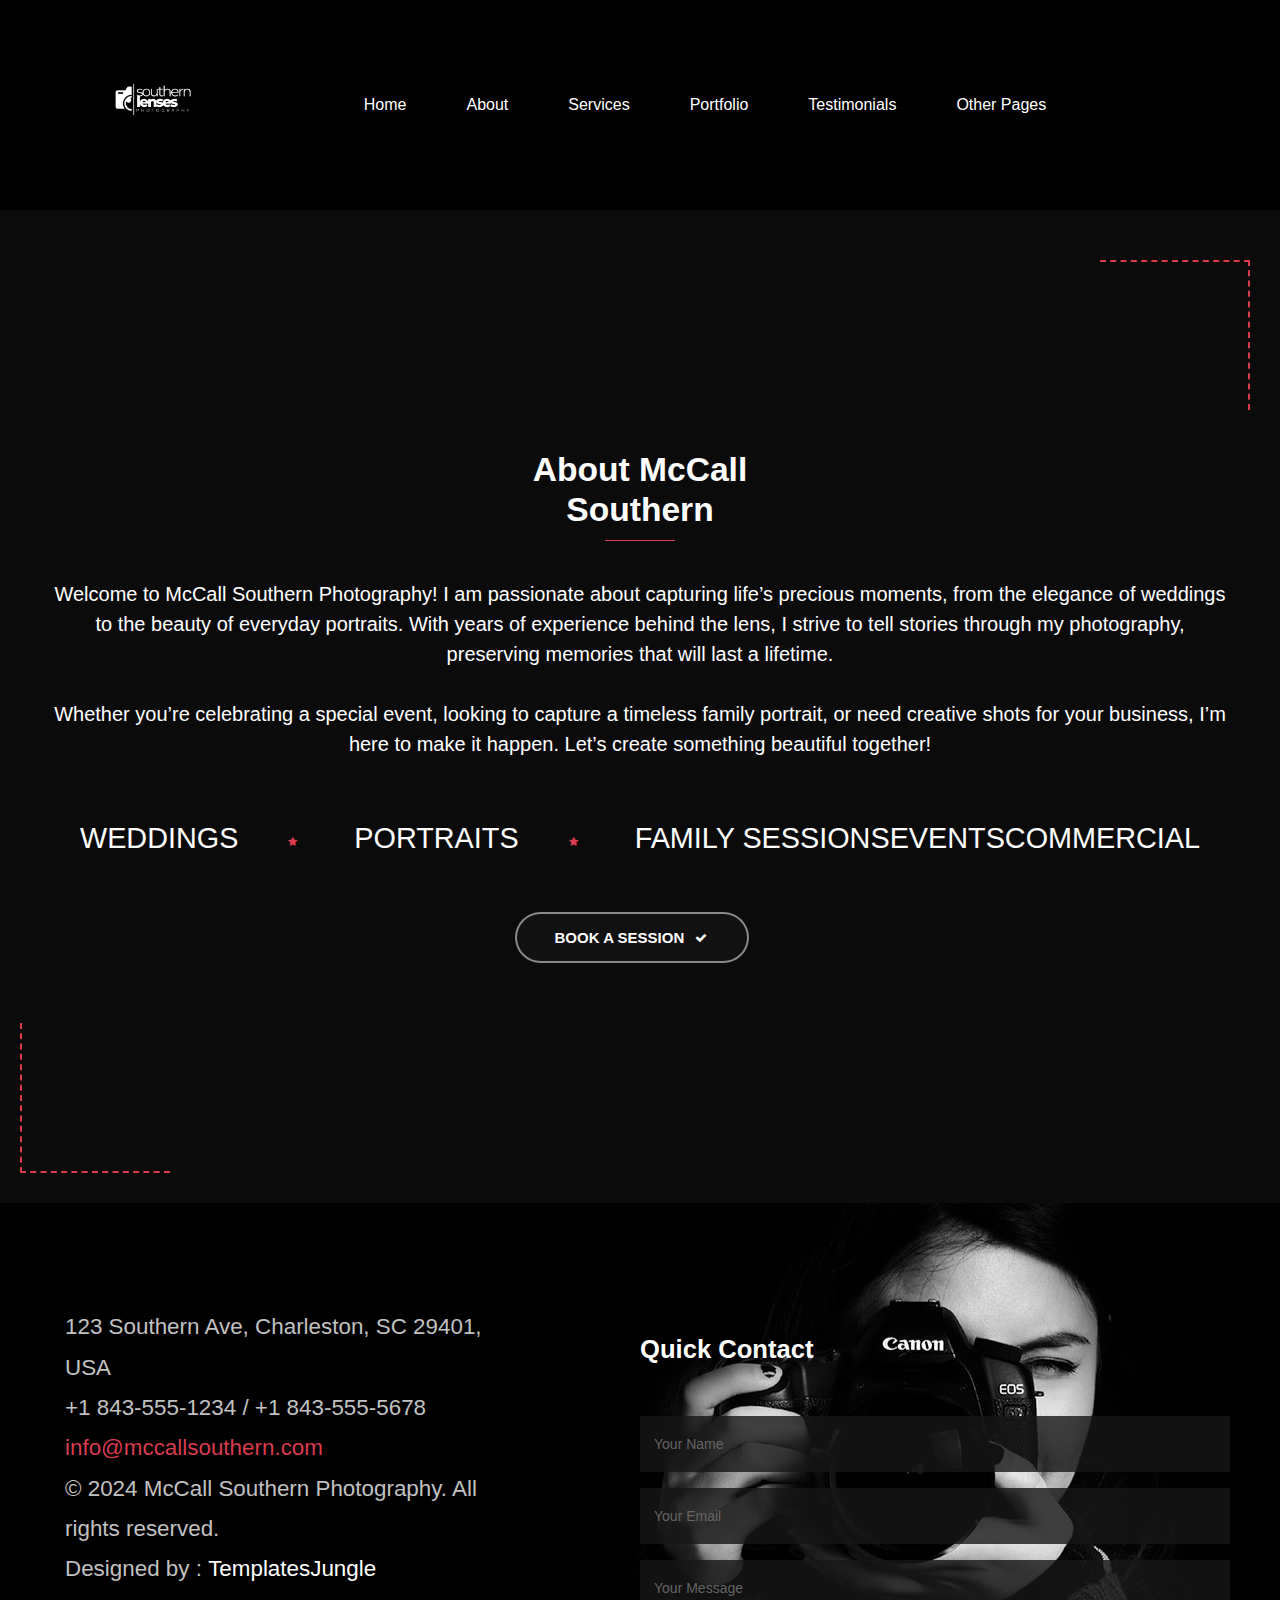
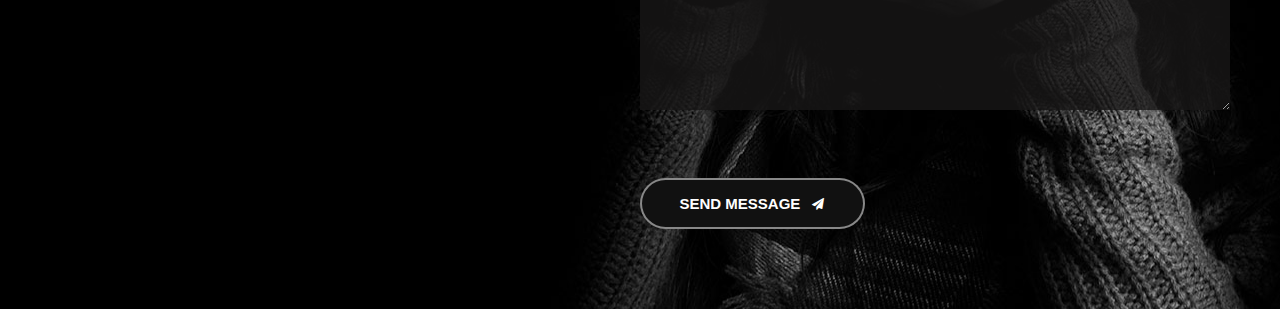
==== commit 8ab27f4d: "Minor fixes. Headers and cart image display" ====
--- a/about.html
+++ b/about.html
@@ -39,6 +39,139 @@
     <!-- Favicon for branding -->
     <link rel="icon" href="images/favicon.ico" type="image/x-icon">
     <!-- Replace with actual favicon -->
+    <style>
+        /* General header styles */
+        
+        #header {
+            background-color: #000;
+            padding: 10px 0;
+            color: #fff;
+        }
+        
+        #header-wrap {
+            max-width: 1200px;
+            margin: 0 auto;
+            display: flex;
+            justify-content: space-between;
+            align-items: center;
+        }
+        
+        #navbar {
+            display: flex;
+            justify-content: space-between;
+            align-items: center;
+            width: 100%;
+        }
+        /* Logo */
+        
+        .main-logo img {
+            max-width: 150px;
+            height: auto;
+        }
+        /* Navigation list */
+        
+        .nav__list {
+            list-style: none;
+            display: flex;
+            margin: 0;
+            padding: 0;
+            align-items: center;
+        }
+        
+        .navigate {
+            margin: 0 20px;
+            position: relative;
+        }
+        
+        .navigate a {
+            text-decoration: none;
+            color: #fff;
+            font-size: 16px;
+            padding: 10px;
+            transition: color 0.3s ease;
+        }
+        /* Hover effect for links */
+        
+        .navigate a:hover {
+            color: #1e90ff;
+        }
+        /* Dropdown menu */
+        
+        .dropdown .dropdown-menu {
+            display: none;
+            position: absolute;
+            background-color: #111;
+            list-style: none;
+            top: 40px;
+            left: 0;
+            padding: 0;
+            z-index: 10;
+        }
+        
+        .dropdown .dropdown-menu li {
+            padding: 10px;
+        }
+        
+        .dropdown .dropdown-menu li a {
+            color: #fff;
+            text-decoration: none;
+            display: block;
+        }
+        
+        .dropdown:hover .dropdown-menu {
+            display: block;
+        }
+        /* Cart icon styles */
+        
+        .cart-icon {
+            color: #fff;
+            font-size: 24px;
+            padding: 10px;
+        }
+        
+        .cart-icon:hover {
+            color: #1e90ff;
+        }
+        /* Hamburger icon */
+        
+        .menu-icon {
+            display: none;
+            cursor: pointer;
+            font-size: 24px;
+            color: #fff;
+        }
+        /* Mobile responsiveness */
+        
+        @media (max-width: 768px) {
+            #navbar {
+                flex-direction: column;
+                align-items: flex-start;
+            }
+            .nav__list {
+                display: none;
+                /* Hide the menu on mobile by default */
+                flex-direction: column;
+                width: 100%;
+            }
+            .navigate {
+                margin: 10px 0;
+                width: 100%;
+            }
+            .dropdown .dropdown-menu {
+                position: relative;
+                top: 0;
+                left: 0;
+            }
+            /* Show the hamburger icon */
+            .menu-icon {
+                display: block;
+            }
+            /* When checkbox is checked, show the menu */
+            .menu-toggle:checked+.menu-icon+.nav__list {
+                display: flex;
+            }
+        }
+    </style>
 </head>
 
 
@@ -61,44 +194,52 @@
 	</svg>
     </div>
 
-    <div class="nav nav-overlay">
-        <div class="nav__content">
-            <ul class="nav__list">
-                <li class="nav__list-item"><a href="index.html" class="hover-target">Home</a></li>
-                <li class="nav__list-item active-nav"><a href="about.html" class="hover-target">About</a></li>
-                <li class="nav__list-item"><a href="services.html" class="hover-target">Services</a></li>
-                <li class="nav__list-item"><a href="portfolio.html" class="hover-target">Portfolio</a></li>
-                <li class="nav__list-item"><a href="testimonials.html" class="hover-target">Testimonials</a></li>
-                <li class="nav__list-item"><a href="blog.php" class="hover-target">Blog</a></li>
-                <li class="nav__list-item"><a href="faq.html" class="hover-target">FAQ</a></li>
-                <li class="nav__list-item"><a href="shop.php" class="hover-target">Shop</a></li>
-                <li class="nav__list-item"><a href="cart.php" class="hover-target">Cart</a></li>
-                <li class="nav__list-item"><a href="contact.html" class="hover-target">Contact</a></li>
-            </ul>
-        </div>
-    </div>
-
-    <header id="header" class="light">
+    <header id="header" class="dark">
         <div id="header-wrap">
             <nav id="navbar">
+                <!-- Logo -->
                 <div class="main-logo">
                     <a href="index.html">
-                        <img src="images/logo.png" alt="McCall Southern Photography Logo" style="max-width: 150px; height: auto;">
+                        <img src="images/logo.png" alt="Logo" style="max-width: 150px; height: auto;">
                     </a>
                 </div>
 
-
+                <!-- Action menu for mobile (Hamburger Icon) -->
+                <!-- <input type="checkbox" id="menu-toggle" class="menu-toggle"> -->
+                <label for="menu-toggle" class="menu-icon">
+                    <i class="fas fa-bars"></i> <!-- Font Awesome hamburger icon -->
+                </label>
+
+                <!-- Navigation List -->
+                <ul class="nav__list">
+                    <li class="navigate"><a href="index.html" class="hover-target">Home</a></li>
+                    <li class="navigate"><a href="about.html" class="hover-target">About</a></li>
+                    <li class="navigate"><a href="services.html" class="hover-target">Services</a></li>
+                    <li class="navigate"><a href="portfolio.html" class="hover-target">Portfolio</a></li>
+                    <li class="navigate"><a href="testimonials.html" class="hover-target">Testimonials</a></li>
+
+                    <!-- Dropdown for Other Pages -->
+                    <li class="navigate dropdown">
+                        <a href="#" class="hover-target">Other Pages</a>
+                        <ul class="dropdown-menu">
+                            <li><a href="blog.php" class="hover-target">Blog</a></li>
+                            <li><a href="faq.html" class="hover-target">FAQ</a></li>
+                            <li><a href="shop.php" class="hover-target">Shop</a></li>
+                            <li><a href="contact.html" class="hover-target">Contact</a></li>
+                        </ul>
+                    </li>
+                </ul>
+
+                <!-- Cart Icon -->
                 <div class="action-menu">
-                    <input id="menu-toggle" type="checkbox" />
-                    <label class="menu-btn" for="menu-toggle">
-                        <span></span>
-                    </label>
-                </div>
-                <!--action-menu-->
+                    <a href="cart.php" class="cart-icon">
+                        <i class="fas fa-shopping-cart"></i>
+                    </a>
+                </div>
             </nav>
         </div>
-        <!--header-wrap-->
     </header>
+
 
 
 
--- a/style.css
+++ b/style.css
@@ -50,6 +50,23 @@
     height: 100%;
 }
 
+
+/* Style the cart icon */
+
+.cart-icon {
+    color: #fff;
+    font-size: 24px;
+    /* Adjust size as necessary */
+    text-decoration: none;
+    padding: 10px;
+    transition: color 0.3s ease;
+}
+
+.cart-icon:hover {
+    color: #1e90ff;
+    /* Change color on hover */
+}
+
 html {
     font-size: 100%;
     font-family: sans-serif;
@@ -99,6 +116,7 @@
 }
 
 a {
+    color: #fff;
     background-color: transparent;
     outline: 0;
     text-decoration: none;
@@ -352,7 +370,7 @@
 }
 
 a {
-    color: #111;
+    color: #ffffff;
 }
 
 a:hover {
@@ -387,7 +405,7 @@
 }
 
 ul li a {
-    color: #151515;
+    color: #fff2f2;
 }
 
 ul li a:hover {
@@ -628,7 +646,7 @@
 .h6 {
     font-weight: 700;
     line-height: 1.2;
-    color: #333;
+    color: #ffffff;
 }
 
 h4,
@@ -721,7 +739,9 @@
 fieldset,
 blockquote,
 address,
-pre {}
+pre {
+    color: #fff;
+}
 
 p:empty {
     display: none;
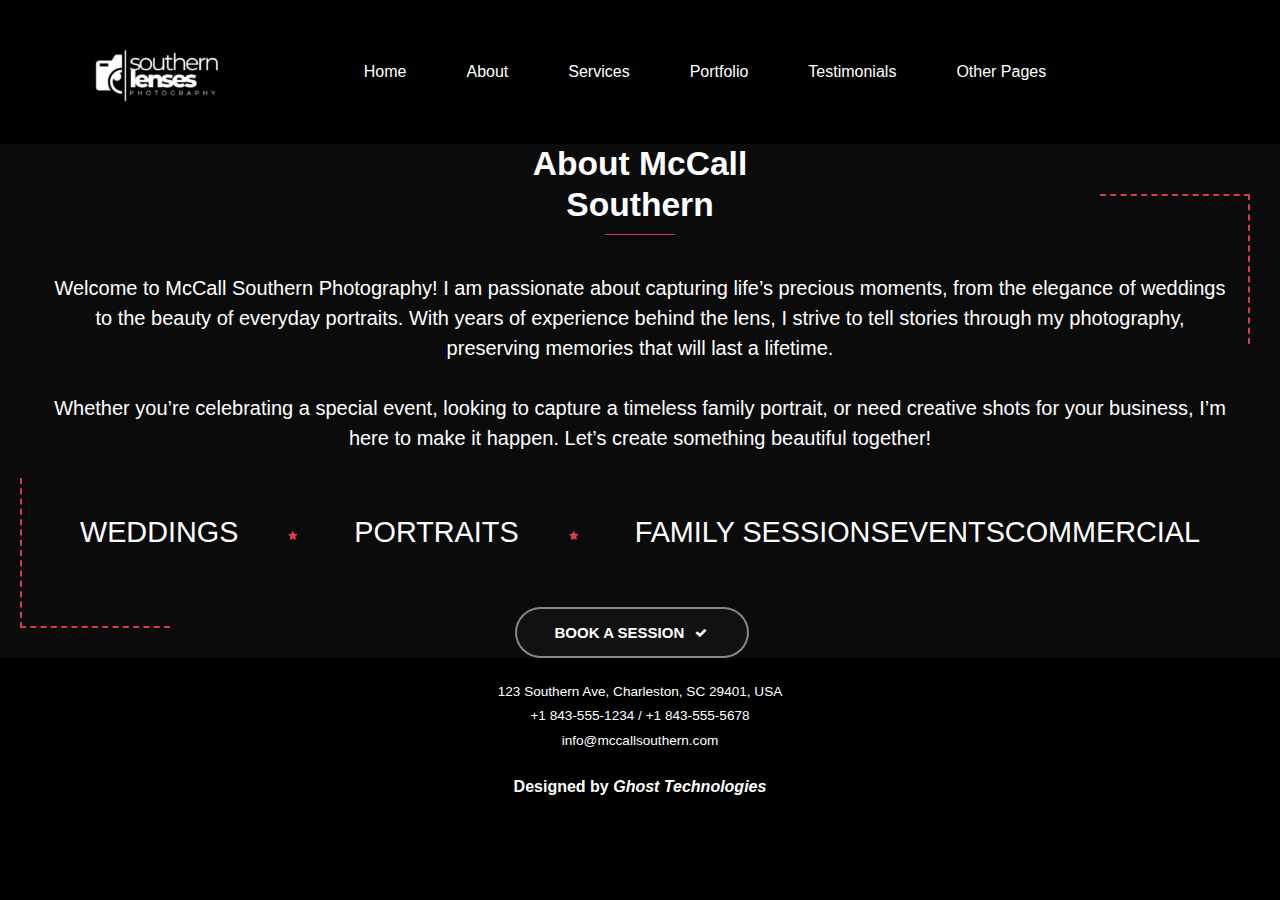
==== commit 4e30594c: "Modified footer in all pages" ====
--- a/about.html
+++ b/about.html
@@ -243,7 +243,7 @@
 
 
 
-    <section class="about-us bg-grey light padding-xlarge">
+    <section class="about-us bg-grey light">
         <div class="container">
             <div class="row">
                 <div class="border-top-right"></div>
@@ -277,47 +277,12 @@
     </section>
 
 
-    <footer id="footer" class="bg-black light padding-xlarge" style="background-image: url(images/photography.jpg); background-position: right; background-repeat: no-repeat;">
+    <footer id="footer" class="bg-black text-center py-4" style="background-color: #000; color: #fff;">
         <div class="container">
-            <div class="row">
-                <div class="contact-information mt-4 d-flex">
-                    <div class="contact-detail col-md-6">
-                        <div class="detail mr-6 mb-4">
-                            <ul class="list-unstyled colored-grey text-large">
-                                <li>123 Southern Ave, Charleston, SC 29401, USA</li>
-                                <li>+1 843-555-1234 / +1 843-555-5678</li>
-                                <li><a href="mailto:info@mccallsouthern.com" class="colored">info@mccallsouthern.com</a></li>
-                                <li>© 2024 McCall Southern Photography. All rights reserved.</li>
-                                <li>Designed by : <a href="https://www.templatesjungle.com/" target="_blank">TemplatesJungle</a></li>
-                            </ul>
-                        </div>
-                        <!--detail-->
-                    </div>
-                    <!--contact-detail-->
-
-                    <div class="col-md-6 p-0">
-                        <div class="container">
-                            <div class="row">
-                                <h3>Quick Contact</h3>
-                                <form action="https://www.mccallsouthern.com/contact.php" class="contact-form d-flex flex-wrap mt-4">
-                                    <input type="text" name="name" placeholder="Your Name" class="name mb-3" required>
-                                    <input type="email" name="email" placeholder="Your Email" class="mb-3" required>
-                                    <textarea name="message" placeholder="Your Message" style="height: 150px;" required></textarea>
-
-                                    <div class="pix_btn btn-click text-center mt-5">
-                                        <button type="submit" class="btn btn-pill btn-large btn-outline-light mr-3" data-hover="click">
-                                            <span>Send Message</span>
-                                            <i class="icon icon-paper-plane"></i>
-                                        </button>
-                                    </div>
-                                </form>
-                            </div>
-                        </div>
-                    </div>
-                    <!--col-md-6-->
-                </div>
-                <!--contact-information-->
-            </div>
+            <p class="mb-1" style="font-size: 0.85rem;">123 Southern Ave, Charleston, SC 29401, USA</p>
+            <p class="mb-1" style="font-size: 0.85rem;">+1 843-555-1234 / +1 843-555-5678</p>
+            <p style="font-size: 0.85rem;"><a href="mailto:info@mccallsouthern.com" class="text-white">info@mccallsouthern.com</a></p>
+            <p class="mt-4" style="font-size: 1rem; font-weight: bold;">Designed by <span style="font-style: italic;">Ghost Technologies</span></p>
         </div>
     </footer>
 
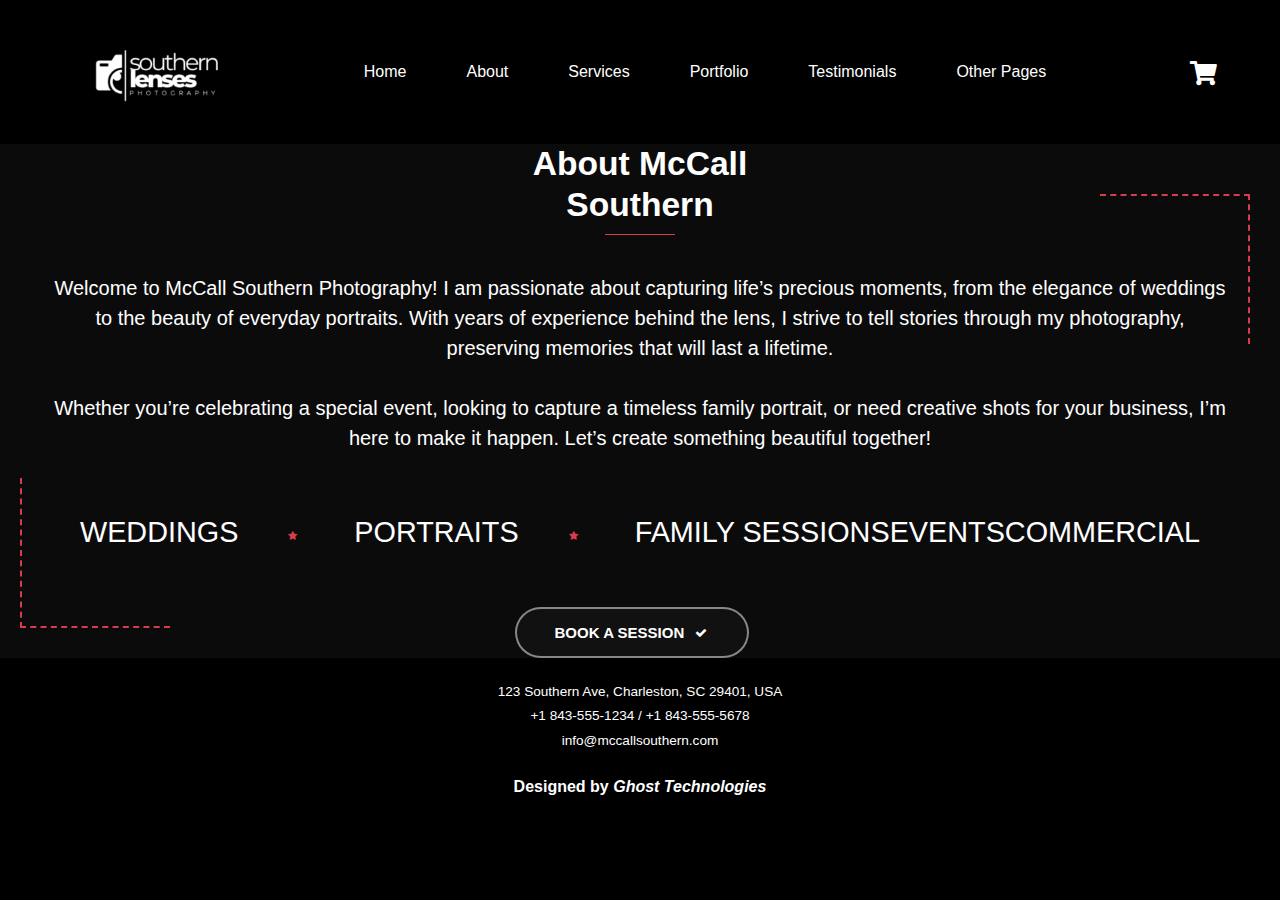
==== commit ba59d829: "Added stylesheet for font awesome because of the cart icon" ====
--- a/about.html
+++ b/about.html
@@ -35,6 +35,7 @@
     <link rel="stylesheet" type="text/css" href="css/vendor.css">
     <link rel="stylesheet" type="text/css" href="fonts/icomoon/icomoon.css">
     <link rel="stylesheet" type="text/css" href="style.css">
+    <link rel="stylesheet" href="https://cdnjs.cloudflare.com/ajax/libs/font-awesome/5.15.4/css/all.min.css">
 
     <!-- Favicon for branding -->
     <link rel="icon" href="images/favicon.ico" type="image/x-icon">
@@ -127,6 +128,8 @@
             color: #fff;
             font-size: 24px;
             padding: 10px;
+            cursor: pointer;
+            transition: color 0.3s ease;
         }
         
         .cart-icon:hover {
@@ -170,28 +173,33 @@
             .menu-toggle:checked+.menu-icon+.nav__list {
                 display: flex;
             }
+            /* Ensure cart icon is visible */
+            .action-menu {
+                width: 100%;
+                display: flex;
+                justify-content: flex-end;
+            }
         }
     </style>
 </head>
 
-
 <body class="bg-black">
 
     <div class="preloader">
         <svg>
-	  <g>
-	    <path d="M 50,100 A 1,1 0 0 1 50,0"/>
-	  </g>
-	  <g>
-	    <path d="M 50,75 A 1,1 0 0 0 50,-25"/>
-	  </g>
-	  <defs>
-	    <linearGradient id="gradient" x1="0%" y1="0%" x2="0%" y2="100%">
-	      <stop offset="0%" style="stop-color:#FF56A1;stop-opacity:1" />
-	      <stop offset="100%" style="stop-color:#FF9350;stop-opacity:1" />
-	    </linearGradient>
-	  </defs>
-	</svg>
+                <g>
+                    <path d="M 50,100 A 1,1 0 0 1 50,0" />
+                </g>
+                <g>
+                    <path d="M 50,75 A 1,1 0 0 0 50,-25" />
+                </g>
+                <defs>
+                    <linearGradient id="gradient" x1="0%" y1="0%" x2="0%" y2="100%">
+                        <stop offset="0%" style="stop-color:#FF56A1;stop-opacity:1" />
+                        <stop offset="100%" style="stop-color:#FF9350;stop-opacity:1" />
+                    </linearGradient>
+                </defs>
+            </svg>
     </div>
 
     <header id="header" class="dark">
@@ -207,8 +215,8 @@
                 <!-- Action menu for mobile (Hamburger Icon) -->
                 <!-- <input type="checkbox" id="menu-toggle" class="menu-toggle"> -->
                 <label for="menu-toggle" class="menu-icon">
-                    <i class="fas fa-bars"></i> <!-- Font Awesome hamburger icon -->
-                </label>
+                        <i class="fas fa-bars"></i> <!-- Font Awesome hamburger icon -->
+                    </label>
 
                 <!-- Navigation List -->
                 <ul class="nav__list">
@@ -223,6 +231,7 @@
                         <a href="#" class="hover-target">Other Pages</a>
                         <ul class="dropdown-menu">
                             <li><a href="blog.php" class="hover-target">Blog</a></li>
+                            <li><a href="cropping.html" class="hover-target">Cropping</a></li>
                             <li><a href="faq.html" class="hover-target">FAQ</a></li>
                             <li><a href="shop.php" class="hover-target">Shop</a></li>
                             <li><a href="contact.html" class="hover-target">Contact</a></li>
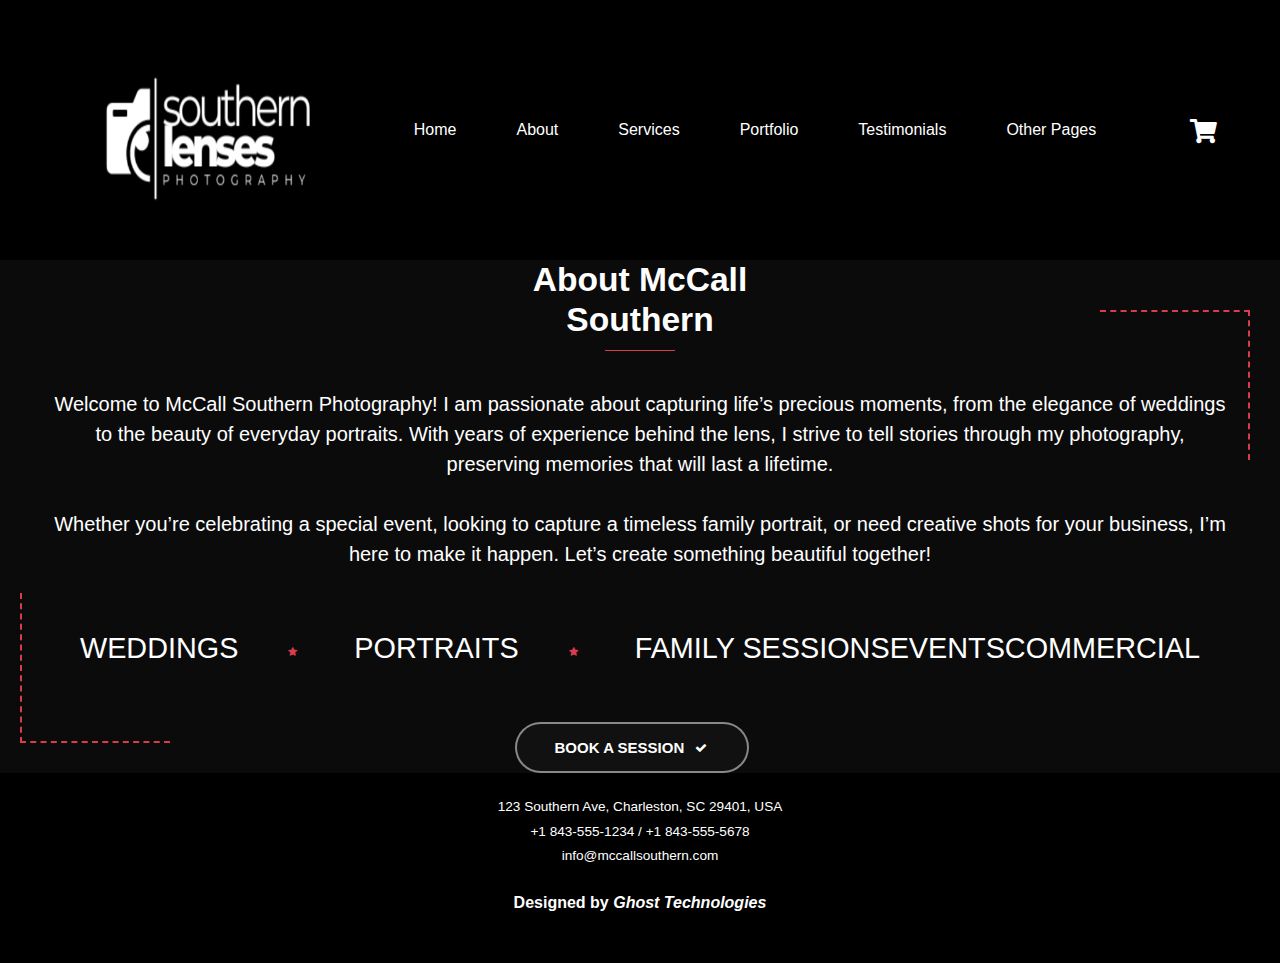
==== commit 96532098: "minor logo update" ====
--- a/about.html
+++ b/about.html
@@ -208,7 +208,7 @@
                 <!-- Logo -->
                 <div class="main-logo">
                     <a href="index.html">
-                        <img src="images/logo.png" alt="Logo" style="max-width: 150px; height: auto;">
+                        <img src="images/logo.png" alt="Logo" style="max-width: 250px; height: 200px;">
                     </a>
                 </div>
 
